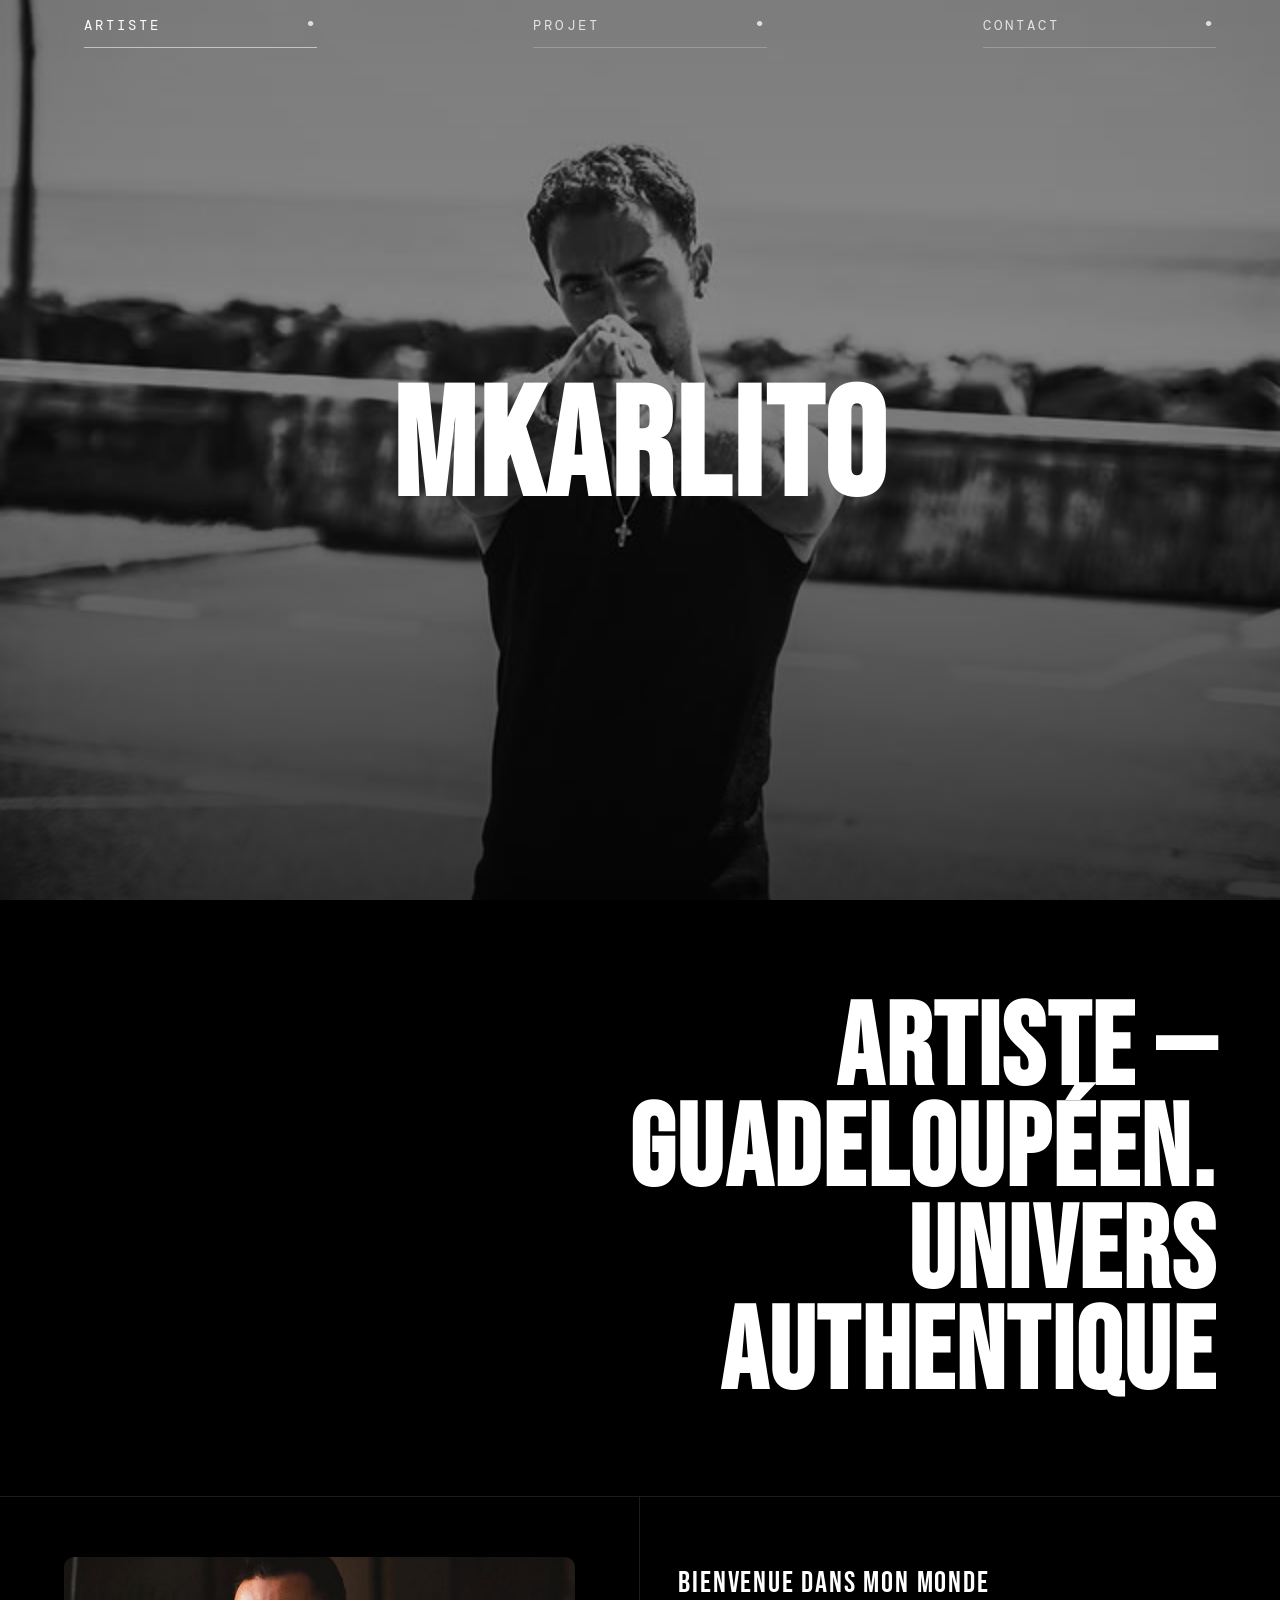
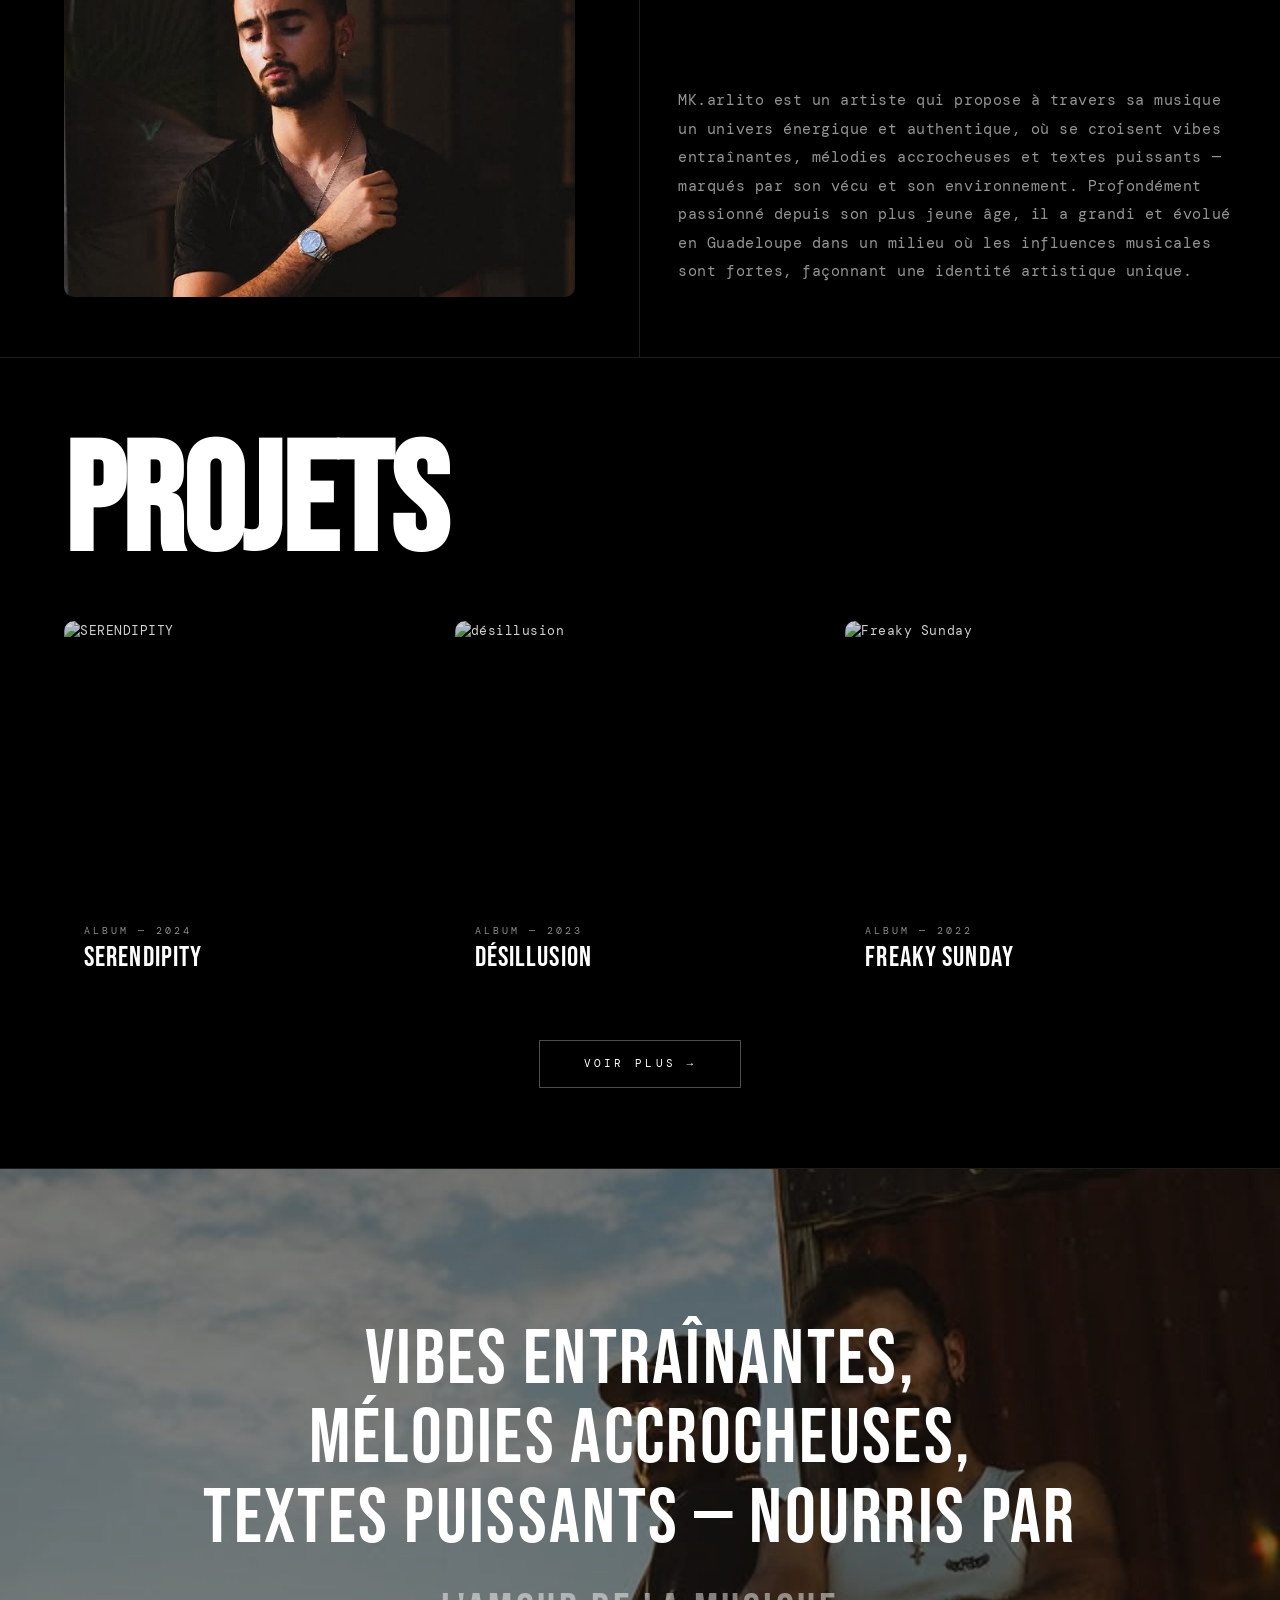
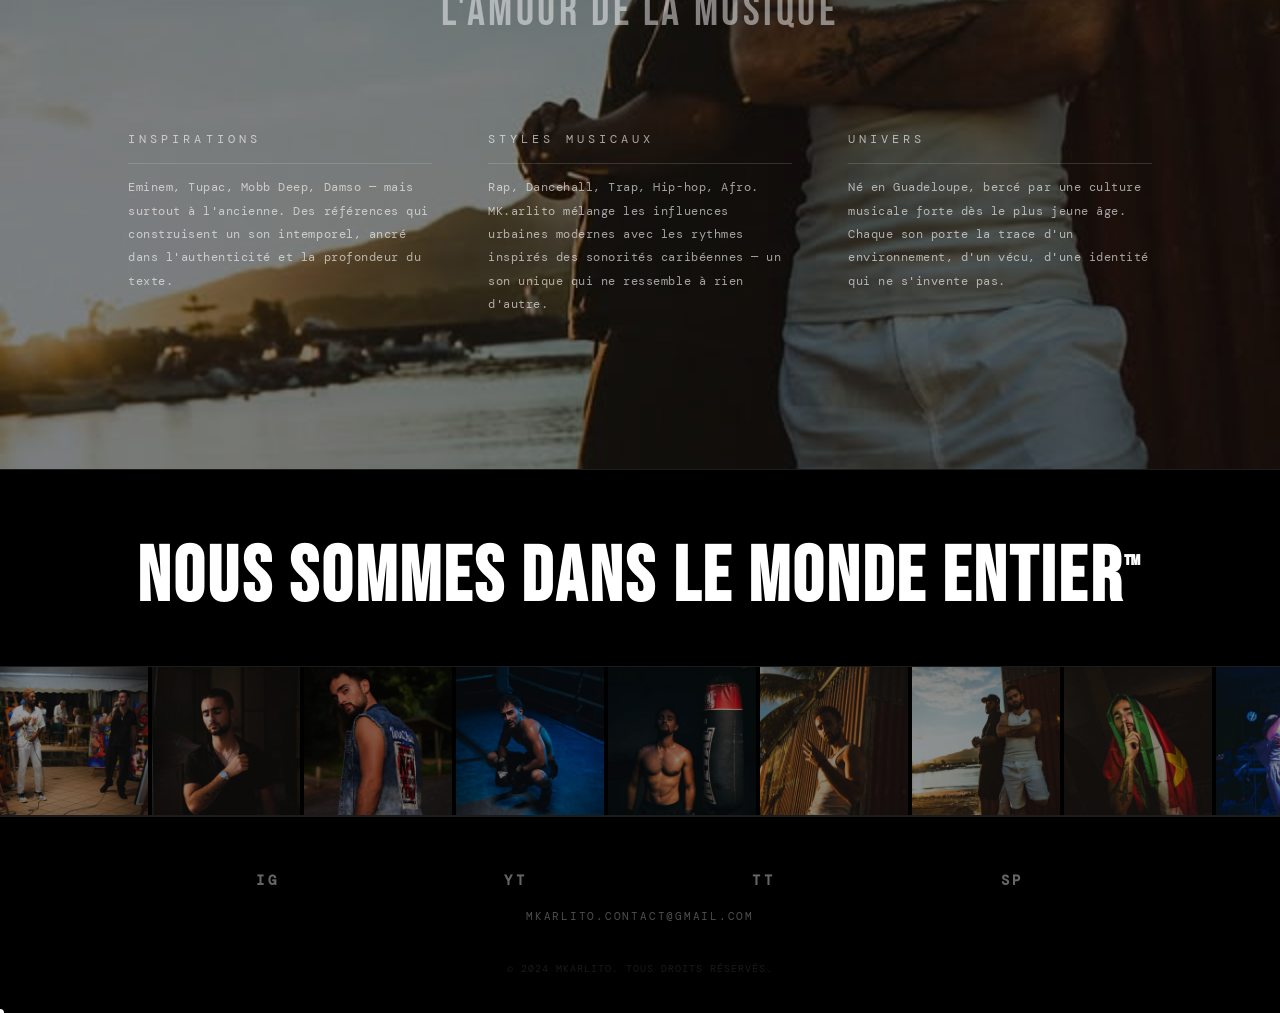
==== index.html @ 5d6f277c "Initial release — MKARLITO artist showcase site 3-page static site (index, sons, contact) with dark " ====
<!DOCTYPE html>
<html lang="fr">
<head>
  <meta charset="UTF-8">
  <meta name="viewport" content="width=device-width, initial-scale=1.0">
  <title>MKARLITO©</title>
  <link rel="preconnect" href="https://fonts.googleapis.com">
  <link rel="preconnect" href="https://fonts.gstatic.com" crossorigin>
  <link href="https://fonts.googleapis.com/css2?family=Bebas+Neue&family=DM+Mono:ital,wght@0,300;0,400;0,500;1,300&family=Playfair+Display:ital,wght@0,400;1,400;1,700&display=swap" rel="stylesheet">
  <link rel="stylesheet" href="style.css">
</head>
<body>
  <!-- ===== PRÉLOADER ===== -->
  <div id="preloader">
    <span class="preloader-word">MKARLITO</span>
  </div>

  <!-- ===== NAV ===== -->
  <nav id="main-nav">
    <div class="nav-item active">
      <div class="nav-item-top">
        <a href="index.html" class="nav-label">ARTISTE</a>
        <span class="nav-dot-sep">•</span>
      </div>
      <span class="nav-item-line"></span>
    </div>
    <div class="nav-item">
      <div class="nav-item-top">
        <a href="sons.html" class="nav-label">PROJET</a>
        <span class="nav-dot-sep">•</span>
      </div>
      <span class="nav-item-line"></span>
    </div>
    <div class="nav-item">
      <div class="nav-item-top">
        <a href="contact.html" class="nav-label">CONTACT</a>
        <span class="nav-dot-sep">•</span>
      </div>
      <span class="nav-item-line"></span>
    </div>
  </nav>

  <!-- ===== HERO — MKARLITO© sur une ligne, centré ===== -->
  <section class="hero">
    <img
      src="657724996_18397859917197456_7118867860587893295_n..jpg"
      alt="MK Karlito"
      class="hero-bg"
    >
    <div class="hero-gradient"></div>
    <h1 class="hero-title">MKARLITO</h1>
  </section>

  <!-- ===== TAGLINE ===== -->
  <section class="section-tagline">
    <h2 class="fade-in">
      ARTISTE —<br>
      GUADELOUPÉEN.<br>
      UNIVERS<br>
      AUTHENTIQUE
    </h2>
  </section>

  <!-- ===== ABOUT — image 3:2, titre en Playfair italic ===== -->
  <section class="section-about">
    <div class="about-img-col">
      <img
        src="466988427_18332616547197456_5755348603944333745_n..jpg"
        alt="MK Karlito"
        class="about-img fade-in"
      >
    </div>
    <div class="about-copy-col">
      <p class="about-eyebrow fade-in">Bienvenue dans mon monde</p>
      <p class="about-body fade-in d1">
        MK.arlito est un artiste qui propose à travers sa musique un univers énergique et authentique, où se croisent vibes entraînantes, mélodies accrocheuses et textes puissants — marqués par son vécu et son environnement. Profondément passionné depuis son plus jeune âge, il a grandi et évolué en Guadeloupe dans un milieu où les influences musicales sont fortes, façonnant une identité artistique unique.
      </p>
    </div>
  </section>

  <!-- ===== PROJETS — 3 carrés, pas de 3D ici ===== -->
  <section class="hp-projects">
    <h2 class="hp-projects-title fade-in">PROJETS</h2>
    <div class="hp-projects-grid">

      <a href="#"
        class="hp-project-card fade-in platform-link"
        data-title="SERENDIPITY"
        data-spotify="https://open.spotify.com/album/0H6bCmNi6GOo6dw3QRS605"
        data-deezer="https://www.deezer.com/us/album/633049511"
        style="text-decoration:none;">
        <div class="hp-project-img-wrap">
          <img src="https://i.scdn.co/image/ab67616d00001e02d4743e77c4b655bf5c25aac1" alt="SERENDIPITY" class="hp-project-img">
          <div class="hp-project-info">
            <p class="hp-project-tag">ALBUM — 2024</p>
            <p class="hp-project-name">SERENDIPITY</p>
          </div>
        </div>
      </a>

      <a href="#"
        class="hp-project-card fade-in d1 platform-link"
        data-title="DÉSILLUSION"
        data-spotify="https://open.spotify.com/album/2lIeDS1pnBG0XNF96Ue6GI"
        data-deezer="https://www.deezer.com/us/album/471223725"
        style="text-decoration:none;">
        <div class="hp-project-img-wrap">
          <img src="https://i.scdn.co/image/ab67616d00001e02c30de5e22bf0335609798135" alt="désillusion" class="hp-project-img">
          <div class="hp-project-info">
            <p class="hp-project-tag">ALBUM — 2023</p>
            <p class="hp-project-name">DÉSILLUSION</p>
          </div>
        </div>
      </a>

      <a href="#"
        class="hp-project-card fade-in d2 platform-link"
        data-title="FREAKY SUNDAY"
        data-spotify="https://open.spotify.com/album/23sqJqTfBTGznqmYCASBvU"
        data-deezer="https://www.deezer.com/us/album/363205117"
        style="text-decoration:none;">
        <div class="hp-project-img-wrap">
          <img src="https://i.scdn.co/image/ab67616d00001e025339116a42e24ba7a7cdb775" alt="Freaky Sunday" class="hp-project-img">
          <div class="hp-project-info">
            <p class="hp-project-tag">ALBUM — 2022</p>
            <p class="hp-project-name">FREAKY SUNDAY</p>
          </div>
        </div>
      </a>

    </div>
    <div class="hp-projects-cta">
      <a href="sons.html" class="hp-projects-btn">VOIR PLUS →</a>
    </div>
  </section>

  <!-- ===== CITATION — image plein fond + texte dessus ===== -->
  <section class="section-quote">
    <img
      src="641150617_18393155419197456_662613652540552938_n..jpg"
      alt=""
      class="section-quote-bg"
    >
    <p class="quote-main fade-in">
      VIBES ENTRAÎNANTES,<br>
      MÉLODIES ACCROCHEUSES,<br>
      TEXTES PUISSANTS — NOURRIS PAR
    </p>
    <p class="quote-sub fade-in d1">L'AMOUR DE LA MUSIQUE</p>
    <div class="quote-cols">
      <div class="quote-col fade-in">
        <p class="quote-col-label">INSPIRATIONS</p>
        <p>Eminem, Tupac, Mobb Deep, Damso — mais surtout à l'ancienne. Des références qui construisent un son intemporel, ancré dans l'authenticité et la profondeur du texte.</p>
      </div>
      <div class="quote-col fade-in d1">
        <p class="quote-col-label">STYLES MUSICAUX</p>
        <p>Rap, Dancehall, Trap, Hip-hop, Afro. MK.arlito mélange les influences urbaines modernes avec les rythmes inspirés des sonorités caribéennes — un son unique qui ne ressemble à rien d'autre.</p>
      </div>
      <div class="quote-col fade-in d2">
        <p class="quote-col-label">UNIVERS</p>
        <p>Né en Guadeloupe, bercé par une culture musicale forte dès le plus jeune âge. Chaque son porte la trace d'un environnement, d'un vécu, d'une identité qui ne s'invente pas.</p>
      </div>
    </div>
  </section>

  <!-- ===== "NOUS SOMMES…" — au-dessus du carrousel ===== -->
  <div class="world-headline">
    <h2>NOUS SOMMES DANS LE MONDE ENTIER<sup>™</sup></h2>
  </div>

  <!-- ===== MARQUEE — format Instagram ===== -->
  <div class="marquee-wrap">
    <div class="marquee-track">
      <!-- Set 1 — 15 photos × 152px = 2280px > tout viewport, plus de bande noire -->
      <div class="marquee-set">
        <img src="464515124_18332616529197456_7173063318289425509_n..jpg" class="marquee-img" alt="">
        <img src="466988427_18332616547197456_5755348603944333745_n..jpg" class="marquee-img" alt="">
        <img src="589077693_18380993854197456_616249655505720422_n..jpg" class="marquee-img" alt="">
        <img src="611196814_18385750231197456_5997150893591257107_n..jpg" class="marquee-img" alt="">
        <img src="611233206_18385750147197456_2138706999050791748_n..jpg" class="marquee-img" alt="">
        <img src="639807124_18393155428197456_7924155323877490627_n..jpg" class="marquee-img" alt="">
        <img src="641150617_18393155419197456_662613652540552938_n..jpg" class="marquee-img" alt="">
        <img src="645925991_18393902248197456_6697577910124885144_n..jpg" class="marquee-img" alt="">
        <img src="650445062_17980883555978433_1025309736950749985_n..jpg" class="marquee-img" alt="">
        <img src="655360213_18119825782545887_3974792009752322720_n..jpg" class="marquee-img" alt="">
        <img src="656284838_18096862166060008_349778578802403459_n..jpg" class="marquee-img" alt="">
        <img src="656859805_18397860082197456_3733025722286972626_n..jpg" class="marquee-img" alt="">
        <img src="657724996_18397859917197456_7118867860587893295_n..jpg" class="marquee-img" alt="">
        <img src="658903037_18397859938197456_8776763586984808313_n..jpg" class="marquee-img" alt="">
        <img src="670980102_18089332754595703_5676880471490335357_n..jpg" class="marquee-img" alt="">
      </div>
      <!-- Set 2 — copie identique exacte -->
      <div class="marquee-set" aria-hidden="true">
        <img src="464515124_18332616529197456_7173063318289425509_n..jpg" class="marquee-img" alt="">
        <img src="466988427_18332616547197456_5755348603944333745_n..jpg" class="marquee-img" alt="">
        <img src="589077693_18380993854197456_616249655505720422_n..jpg" class="marquee-img" alt="">
        <img src="611196814_18385750231197456_5997150893591257107_n..jpg" class="marquee-img" alt="">
        <img src="611233206_18385750147197456_2138706999050791748_n..jpg" class="marquee-img" alt="">
        <img src="639807124_18393155428197456_7924155323877490627_n..jpg" class="marquee-img" alt="">
        <img src="641150617_18393155419197456_662613652540552938_n..jpg" class="marquee-img" alt="">
        <img src="645925991_18393902248197456_6697577910124885144_n..jpg" class="marquee-img" alt="">
        <img src="650445062_17980883555978433_1025309736950749985_n..jpg" class="marquee-img" alt="">
        <img src="655360213_18119825782545887_3974792009752322720_n..jpg" class="marquee-img" alt="">
        <img src="656284838_18096862166060008_349778578802403459_n..jpg" class="marquee-img" alt="">
        <img src="656859805_18397860082197456_3733025722286972626_n..jpg" class="marquee-img" alt="">
        <img src="657724996_18397859917197456_7118867860587893295_n..jpg" class="marquee-img" alt="">
        <img src="658903037_18397859938197456_8776763586984808313_n..jpg" class="marquee-img" alt="">
        <img src="670980102_18089332754595703_5676880471490335357_n..jpg" class="marquee-img" alt="">
      </div>
    </div>
  </div>

  <!-- ===== FOOTER ===== -->
  <footer>
    <div class="footer-center">
      <div class="footer-socials">
        <a href="https://www.instagram.com/mk.arlito" target="_blank" rel="noopener" class="footer-social-link">IG</a>
        <a href="https://youtu.be/8qDD4QzoXho" target="_blank" rel="noopener" class="footer-social-link">YT</a>
        <a href="https://www.tiktok.com/@mk.arlitoo" target="_blank" rel="noopener" class="footer-social-link">TT</a>
        <a href="#" class="footer-social-link">SP</a>
      </div>
      <a href="mailto:mkarlito.contact@gmail.com" class="footer-email-link">MKARLITO.CONTACT@GMAIL.COM</a>
    </div>
    <p class="footer-copy">© 2024 MKARLITO. TOUS DROITS RÉSERVÉS.</p>
  </footer>

  <!-- ===== PLATFORM MODAL ===== -->
  <div class="platform-modal" id="platform-modal" role="dialog" aria-modal="true" aria-labelledby="platform-modal-title">
    <div class="platform-modal-inner">
      <p class="platform-modal-eyebrow">ÉCOUTER SUR</p>
      <p class="platform-modal-release" id="platform-modal-title"></p>
      <div class="platform-modal-links" id="platform-links"></div>
      <button class="platform-modal-close" id="platform-close">FERMER ✕</button>
    </div>
  </div>

  <script src="main.js"></script>
</body>
</html>
---- style.css ----
@import url('https://fonts.googleapis.com/css2?family=Bebas+Neue&family=DM+Mono:ital,wght@0,300;0,400;0,500;1,300&family=Playfair+Display:ital,wght@0,400;1,400;1,700&display=swap');

/* ============================================================
   VARIABLES
   ============================================================ */
:root {
  --black:   #000;
  --white:   #fff;
  --g700:    #1c1c1c;
  --g400:    #555;
  --g300:    #888;
  --display: 'Bebas Neue', sans-serif;
  --mono:    'DM Mono', monospace;
  --serif:   'Playfair Display', serif;
  --nav-h:   64px;
}

/* ============================================================
   RESET
   ============================================================ */
*, *::before, *::after { box-sizing: border-box; margin: 0; padding: 0; }
html { scroll-behavior: smooth; }
body {
  background: var(--black);
  color: var(--white);
  font-family: var(--mono);
  font-size: 13px;
  line-height: 1.6;
  letter-spacing: 0.04em;
  overflow-x: hidden;
  cursor: none;
}
img { display: block; max-width: 100%; }
a { color: inherit; }

/* ============================================================
   PRÉLOADER — page blanche, mot en bas → centre → glisse vers le haut
   ============================================================ */
#preloader {
  position: fixed;
  inset: 0;
  z-index: 9999;
  background: #fff;
  display: flex;
  align-items: center;
  justify-content: center;
  overflow: hidden;
  pointer-events: none;
}
#preloader.slide-up {
  transform: translateY(-100%);
  transition: transform .9s cubic-bezier(.77,0,.175,1);
}
.preloader-word {
  font-family: var(--display);
  font-size: clamp(48px, 10vw, 120px);
  color: #000;
  letter-spacing: .04em;
  line-height: 1;
  transform: translateY(60px);
  opacity: 0;
  transition: transform .7s cubic-bezier(.25,.46,.45,.94),
              opacity   .7s cubic-bezier(.25,.46,.45,.94);
}
.preloader-word.visible {
  transform: translateY(0);
  opacity: 1;
}

/* ============================================================
   CUSTOM CURSOR
   ============================================================ */
.cursor {
  position: fixed;
  width: 8px; height: 8px;
  background: var(--white);
  border-radius: 50%;
  pointer-events: none;
  z-index: 99999;
  transform: translate(-50%, -50%);
  mix-blend-mode: difference;
  transition: width .18s, height .18s;
  will-change: transform;
}
.cursor.expand { width: 44px; height: 44px; }

/* ============================================================
   NAVBAR — 2 niveaux
   Niveau 1 : LABEL [espace] •
   Niveau 2 : ligne sous le label → sous le point
   gap: 17% ≈ longueur de la ligne → espacement entre sections ≈ longueur trait
   padding: 5% sur les côtés
   ============================================================ */
#main-nav {
  position: fixed;
  top: 0; left: 0; right: 0;
  z-index: 1000;
  display: flex;
  align-items: flex-start;
  height: var(--nav-h);
  padding: 14px 5% 0;
  gap: 17%;
  overflow: hidden;
  background: transparent;
}

/* Chaque item occupe sa part équitable de la largeur disponible */
.nav-item {
  flex: 1;
  min-width: 0;
  display: flex;
  flex-direction: column;
  gap: 11px;
  padding-left: 20px;
}

/* Niveau 1 : label à gauche, point au bord droit
   min-height = taille du point → aligne label CONTACT au même niveau que les autres */
.nav-item-top {
  display: flex;
  align-items: center;
  justify-content: space-between;
  min-height: 22px;
}

.nav-label {
  font-family: var(--mono);
  font-size: 14px;
  letter-spacing: .22em;
  text-transform: uppercase;
  line-height: 1;
  white-space: nowrap;
  text-decoration: none;
  color: rgba(255,255,255,.78);
  transition: color .2s;
}
.nav-item:hover .nav-label,
.nav-item.active .nav-label { color: var(--white); }

.nav-dot-sep {
  font-size: 22px;
  color: rgba(255,255,255,.75);
  line-height: 1;
  user-select: none;
}

/* Niveau 2 : ligne — même largeur content-box = même départ que label, même fin que point */
.nav-item-line {
  width: 100%;
  height: 1px;
  background: rgba(255,255,255,.22);
}
.nav-item.active .nav-item-line { background: rgba(255,255,255,.55); }

/* Mobile hamburger */
.nav-burger {
  display: none;
  flex-direction: column;
  gap: 5px;
  cursor: pointer;
  padding: 6px;
  margin-right: 16px;
}
.nav-burger span {
  display: block;
  width: 22px; height: 1px;
  background: var(--white);
  transition: transform .35s, opacity .35s;
}
.nav-burger.open span:nth-child(1) { transform: translateY(6px) rotate(45deg); }
.nav-burger.open span:nth-child(2) { opacity: 0; }
.nav-burger.open span:nth-child(3) { transform: translateY(-6px) rotate(-45deg); }

.mobile-menu {
  position: fixed;
  inset: 0;
  background: var(--black);
  z-index: 999;
  display: flex;
  flex-direction: column;
  align-items: center;
  justify-content: center;
  gap: 32px;
  transform: translateX(100%);
  transition: transform .5s cubic-bezier(.77,0,.175,1);
}
.mobile-menu.open { transform: translateX(0); }
.mobile-menu a {
  font-family: var(--display);
  font-size: clamp(52px, 12vw, 88px);
  text-decoration: none;
  color: var(--white);
  letter-spacing: .06em;
}
.mobile-menu a.active { color: var(--g400); }

/* ============================================================
   HERO — titre centré, sur une ligne, pas d'animation parasite
   ============================================================ */
.hero {
  position: relative;
  width: 100%;
  height: 100vh;
  overflow: hidden;
  display: flex;
  align-items: center;
  justify-content: center;
}
.hero-bg {
  position: absolute;
  inset: 0;
  width: 100%; height: 100%;
  object-fit: cover;
  filter: brightness(.58);
}
.hero-gradient {
  position: absolute;
  inset: 0;
  background: linear-gradient(
    to bottom,
    rgba(0,0,0,.08) 0%,
    rgba(0,0,0,0)   38%,
    rgba(0,0,0,.6)  100%
  );
}
.hero-title {
  position: relative;
  z-index: 1;
  text-align: center;
  font-family: var(--display);
  font-size: clamp(60px, 12vw, 170px);
  line-height: .9;
  letter-spacing: .02em;
  white-space: nowrap;   /* tout sur une ligne */
  pointer-events: none;
  user-select: none;
}
.hero-title sup {
  font-size: .32em;
  vertical-align: super;
  letter-spacing: 0;
}

/* ============================================================
   PAGE HERO — pages intérieures
   ============================================================ */
.page-hero {
  padding: calc(var(--nav-h) + 80px) 5% 72px;
  border-bottom: 1px solid var(--g700);
}
.page-hero-eyebrow {
  font-size: 11px;
  letter-spacing: .34em;
  text-transform: uppercase;
  color: var(--g300);
  margin-bottom: 24px;
}
.page-hero-title {
  font-family: var(--display);
  font-size: clamp(80px, 15vw, 200px);
  line-height: .84;
  letter-spacing: -.01em;
}

/* ============================================================
   TAGLINE
   ============================================================ */
.section-tagline {
  padding: 100px 5% 90px;
  text-align: right;
  border-bottom: 1px solid var(--g700);
}
.section-tagline h2 {
  font-family: var(--display);
  font-size: clamp(52px, 9vw, 120px);
  line-height: .88;
  letter-spacing: .02em;
}

/* ============================================================
   ABOUT — image 3:2, titre en Playfair Display
   ============================================================ */
.section-about {
  display: grid;
  grid-template-columns: 1fr 1fr;
  align-items: center;
  border-bottom: 1px solid var(--g700);
}
.about-img-col {
  padding: 60px 5vw;
  border-right: 1px solid var(--g700);
}
.about-img {
  width: 100%;
  aspect-ratio: 3/2;
  object-fit: cover;
  display: block;
  border-radius: 10px;
}
.about-copy-col {
  padding: 60px 6%;
}
/* titre en Bebas Neue — bold/display, même style que les titres de page */
.about-eyebrow {
  font-family: var(--display);
  font-size: 30px;
  letter-spacing: .06em;
  text-transform: uppercase;
  color: var(--white);
  margin-bottom: 88px;
  line-height: 1;
}
.about-body {
  font-size: 15px;
  line-height: 1.9;
  color: rgba(255,255,255,.58);
}

/* ============================================================
   PROJETS — section homepage (carrés plus petits + radius + gap)
   ============================================================ */
.hp-projects {
  padding: 80px 5%;
  border-bottom: 1px solid var(--g700);
}
.hp-projects-title {
  font-family: var(--display);
  font-size: clamp(72px, 12vw, 160px);
  line-height: .88;
  letter-spacing: -.01em;
  margin-bottom: 48px;
}
.hp-projects-grid {
  display: grid;
  grid-template-columns: repeat(3, 1fr);
  gap: 20px;
}
/* pas de 3D sur la homepage — juste zoom */
.hp-project-card { overflow: hidden; }
.hp-project-img-wrap {
  position: relative;
  aspect-ratio: 1;
  overflow: hidden;
  border-radius: 10px;  /* radius */
}
.hp-project-img {
  width: 100%; height: 100%;
  object-fit: cover;
  filter: brightness(.82);
  transition: transform .7s cubic-bezier(.25,.46,.45,.94), filter .6s;
}
.hp-project-card:hover .hp-project-img {
  transform: scale(1.09);
  filter: brightness(.55);
}
.hp-project-info {
  position: absolute;
  inset: 0;
  display: flex;
  flex-direction: column;
  justify-content: flex-end;
  padding: 20px;
  border-radius: 10px;
  background: linear-gradient(to top, rgba(0,0,0,.82) 0%, rgba(0,0,0,0) 55%);
  transition: background .4s;
}
.hp-project-card:hover .hp-project-info {
  background: linear-gradient(to top, rgba(0,0,0,.92) 0%, rgba(0,0,0,.2) 100%);
}
.hp-project-tag {
  font-size: 10px;
  letter-spacing: .3em;
  text-transform: uppercase;
  color: rgba(255,255,255,.55);
  margin-bottom: 5px;
}
.hp-project-name {
  font-family: var(--display);
  font-size: 28px;
  letter-spacing: .04em;
  line-height: 1;
}
.hp-projects-cta {
  display: flex;
  justify-content: center;
  padding-top: 48px;
}
.hp-projects-btn {
  display: inline-block;
  padding: 14px 44px;
  border: 1px solid rgba(255,255,255,.3);
  font-family: var(--mono);
  font-size: 11px;
  letter-spacing: .3em;
  text-transform: uppercase;
  text-decoration: none;
  color: var(--white);
  transition: background .22s, border-color .22s, color .22s;
}
.hp-projects-btn:hover {
  background: var(--white);
  border-color: var(--white);
  color: var(--black);
}

/* ============================================================
   QUOTE / MANIFESTE — image fond plein écran + texte par-dessus
   ============================================================ */
.section-quote {
  position: relative;
  min-height: 100vh;
  display: flex;
  flex-direction: column;
  align-items: center;
  justify-content: center;
  padding: 120px 10%;
  overflow: hidden;
  text-align: center;
}
/* Image en fond absolu — couvre toute la section */
.section-quote-bg {
  position: absolute;
  inset: 0;
  width: 100%; height: 100%;
  object-fit: cover;
  object-position: center 35%;
  filter: brightness(.52);
  z-index: 0;
}
/* Textes par-dessus */
.quote-main,
.quote-sub,
.quote-cols {
  position: relative;
  z-index: 1;
}
.quote-main {
  font-family: var(--display);
  font-size: clamp(40px, 6vw, 82px);
  line-height: 1.04;
  max-width: 960px;
  letter-spacing: .03em;
  margin-bottom: 16px;
}
.quote-sub {
  font-family: var(--display);
  font-size: clamp(22px, 3.5vw, 46px);
  color: rgba(255,255,255,.48);
  letter-spacing: .08em;
  margin-bottom: 80px;
}
.quote-cols {
  display: grid;
  grid-template-columns: repeat(3,1fr);
  gap: 56px;
  width: 100%;
  max-width: 1100px;
  text-align: left;
}
.quote-col-label {
  font-size: 10px;
  letter-spacing: .34em;
  text-transform: uppercase;
  color: rgba(255,255,255,.58);
  margin-bottom: 12px;
  padding-bottom: 12px;
  border-bottom: 1px solid rgba(255,255,255,.15);
}
.quote-col p {
  font-size: 12px;
  line-height: 1.95;
  color: rgba(255,255,255,.62);
}

/* ============================================================
   "NOUS SOMMES…" — au-dessus du carrousel
   ============================================================ */
.world-headline {
  padding: 70px 5% 50px;
  text-align: center;
  border-top: 1px solid var(--g700);
}
.world-headline h2 {
  font-family: var(--display);
  font-size: clamp(34px, 6vw, 84px);
  letter-spacing: .04em;
  line-height: 1;
}
.world-headline h2 sup { font-size: .35em; vertical-align: super; }

/* ============================================================
   MARQUEE — carrés format Instagram, boucle parfaite
   ============================================================ */
.marquee-wrap {
  overflow: hidden;
  border-top: 1px solid var(--g700);
  border-bottom: 1px solid var(--g700);
}
.marquee-track {
  display: flex;
  animation: marquee 42s linear infinite;
  will-change: transform;
}
.marquee-track:hover { animation-play-state: paused; }
/* Deux sets identiques — le track fait exactement 2× la largeur d'un set.
   translateX(-50%) tombe pile au début du set 2 = identique au set 1 → boucle invisible */
.marquee-set {
  display: flex;
  flex-shrink: 0;
}
@keyframes marquee {
  from { transform: translateX(0); }
  to   { transform: translateX(-50%); }
}
.marquee-img {
  width: 148px; height: 148px;
  object-fit: cover;
  flex-shrink: 0;
  filter: brightness(.6);
  transition: filter .3s;
  margin-right: 4px;
}
.marquee-img:hover { filter: brightness(1); }

/* Spacer pour remplacer le marquee sur les pages où il est supprimé */
.marquee-spacer {
  height: 156px;  /* 148px image + 4px margin + 4px border */
  border-top: 1px solid var(--g700);
  border-bottom: 1px solid var(--g700);
}

/* ============================================================
   FOOTER — réseaux sur toute la largeur, plus grands
   ============================================================ */
footer {
  padding: 52px 0 36px;
  display: flex;
  flex-direction: column;
  align-items: center;
  gap: 0;
  border-top: 1px solid var(--g700);
}
.footer-center {
  display: flex;
  flex-direction: column;
  align-items: center;
  gap: 16px;
  width: 100%;
  margin-bottom: 36px;
}
.footer-socials {
  display: flex;
  justify-content: space-between;
  width: 100%;
  padding: 0 20%;
}
.footer-social-link {
  font-size: 14px;
  font-weight: 600;
  letter-spacing: .26em;
  text-transform: uppercase;
  text-decoration: none;
  color: rgba(255,255,255,.4);
  transition: color .2s;
}
.footer-social-link:hover { color: var(--white); }
.footer-email-link {
  font-size: 11px;
  letter-spacing: .16em;
  text-transform: uppercase;
  text-decoration: none;
  color: rgba(255,255,255,.3);
  transition: color .2s;
}
.footer-email-link:hover { color: var(--white); }
.footer-copy {
  font-size: 10px;
  color: rgba(255,255,255,.1);
  letter-spacing: .1em;
  text-transform: uppercase;
}

/* ============================================================
   3D CARD TILT
   ============================================================ */
.card-3d {
  transform-style: preserve-3d;
  transform: perspective(800px) rotateX(0) rotateY(0) scale3d(1,1,1);
  transition: transform .55s cubic-bezier(.23,1,.32,1);
  will-change: transform;
}
.card-shine {
  position: absolute;
  inset: 0;
  z-index: 10;
  pointer-events: none;
  opacity: 0;
  transition: opacity .3s;
  border-radius: inherit;
}

/* ============================================================
   FADE-IN
   ============================================================ */
.fade-in {
  opacity: 0;
  transform: translateY(28px);
  transition: opacity .9s cubic-bezier(.25,.46,.45,.94),
              transform .9s cubic-bezier(.25,.46,.45,.94);
}
.fade-in.visible { opacity: 1; transform: translateY(0); }
.fade-in.d1 { transition-delay: .12s; }
.fade-in.d2 { transition-delay: .24s; }
.fade-in.d3 { transition-delay: .36s; }

/* ============================================================
   SONS / PROJETS PAGE
   ============================================================ */
.projects-section {
  padding: 80px 5%;
  border-bottom: 1px solid var(--g700);
}
.projects-grid {
  display: grid;
  grid-template-columns: repeat(4,1fr);
  gap: 16px;
}
.projects-category-label {
  grid-column: 1 / -1;
  font-family: var(--mono);
  font-size: 10px;
  letter-spacing: .34em;
  text-transform: uppercase;
  color: rgba(255,255,255,.32);
  padding: 32px 0 14px;
  border-top: 1px solid var(--g700);
}
.projects-category-label:first-child {
  padding-top: 0;
  border-top: none;
}
.project-card {
  position: relative;
  overflow: hidden;
  aspect-ratio: 1;
  border-radius: 10px; /* radius */
}
.project-card-img {
  width: 100%; height: 100%;
  object-fit: cover;
  filter: brightness(.78);
  transition: transform .7s cubic-bezier(.25,.46,.45,.94), filter .6s;
  border-radius: 10px;
}
.project-card-info {
  position: absolute;
  inset: 0;
  display: flex;
  flex-direction: column;
  justify-content: flex-end;
  padding: 24px;
  background: linear-gradient(to top, rgba(0,0,0,.88) 0%, rgba(0,0,0,0) 55%);
  border-radius: 10px;
  transition: background .4s;
}
.project-tag {
  font-size: 10px;
  letter-spacing: .32em;
  text-transform: uppercase;
  color: var(--g300);
  margin-bottom: 6px;
}
.project-title {
  font-family: var(--display);
  font-size: 22px;
  letter-spacing: .04em;
  line-height: 1;
}
.project-year {
  font-size: 10px;
  letter-spacing: .2em;
  color: var(--g300);
  margin-top: 6px;
}
.section-eyebrow {
  font-size: 11px;
  letter-spacing: .34em;
  text-transform: uppercase;
  color: var(--g300);
  margin-bottom: 56px;
}
.featured-section {
  padding: 100px 5%;
  border-bottom: 1px solid var(--g700);
}
.featured-inner {
  display: grid;
  grid-template-columns: 380px 1fr;
  gap: 80px;
  align-items: center;
}
.featured-artwork {
  width: 100%;
  aspect-ratio: 1;
  object-fit: cover;
  border-radius: 10px;
}
.featured-eyebrow {
  font-size: 10px;
  letter-spacing: .34em;
  text-transform: uppercase;
  color: var(--g400);
  margin-bottom: 18px;
}
.featured-title {
  font-family: var(--display);
  font-size: clamp(52px, 7vw, 92px);
  line-height: .88;
  letter-spacing: .02em;
  margin-bottom: 28px;
}
.featured-desc {
  font-size: 12px;
  line-height: 1.95;
  color: rgba(255,255,255,.48);
  max-width: 400px;
  margin-bottom: 44px;
}
.streaming-section {
  padding: 80px 5%;
  border-bottom: 1px solid var(--g700);
}
.streaming-links { display: flex; flex-wrap: wrap; gap: 12px; }
.streaming-link {
  display: inline-flex;
  align-items: center;
  gap: 10px;
  padding: 14px 26px;
  border: 1px solid rgba(255,255,255,.35);
  text-decoration: none;
  color: var(--white);
  background: transparent;
  font-size: 11px;
  letter-spacing: .26em;
  text-transform: uppercase;
  transition: background .22s, border-color .22s;
}
.streaming-link:hover {
  background: var(--brand);
  border-color: var(--brand);
}

/* Couleurs de marque — se révèlent au survol */
.streaming-link.spotify       { --brand: #1DB954; }
.streaming-link.apple         { --brand: #FC3C44; }
.streaming-link.youtube       { --brand: #FF0000; }
.streaming-link.youtube-music { --brand: #FF0000; }
.streaming-link.deezer        { --brand: #A238FF; }
.streaming-link.iheart        { --brand: #C6002B; }

/* ============================================================
   CONTACT PAGE — photo plein côté gauche + liens redessinés
   ============================================================ */
.contact-main {
  display: grid;
  grid-template-columns: 1fr 1fr;
  align-items: start;
  border-bottom: 1px solid var(--g700);
  min-height: calc(100vh - var(--nav-h));
}
.contact-photo-col {
  position: sticky;
  top: var(--nav-h);
  height: calc(100vh - var(--nav-h));
  overflow: hidden;
  border-right: 1px solid var(--g700);
  padding: 40px 5vw;
}
.contact-photo {
  width: 100%;
  height: 100%;
  object-fit: contain;
  object-position: center center;
  display: block;
  border-radius: 10px;
}
.contact-info-col {
  padding: 80px 6%;
}
.contact-eyebrow {
  font-size: 11px;
  letter-spacing: .34em;
  text-transform: uppercase;
  color: var(--g300);
  margin-bottom: 40px;
}
.contact-email-display {
  font-family: var(--display);
  font-size: clamp(20px, 2.8vw, 48px);
  line-height: .9;
  letter-spacing: .01em;
  text-decoration: none;
  color: var(--white);
  display: block;
  white-space: nowrap;
  margin-bottom: 60px;
  transition: opacity .2s;
}
.contact-email-display:hover { opacity: .5; }

/* Liens réseaux — style numéroté */
.contact-links-label {
  font-size: 10px;
  letter-spacing: .34em;
  text-transform: uppercase;
  color: var(--g400);
  margin-bottom: 0;
}
.contact-links { display: flex; flex-direction: column; }
.contact-link {
  display: grid;
  grid-template-columns: 36px 1fr auto 24px;
  align-items: center;
  gap: 14px;
  padding: 14px 0;
  border-bottom: 1px solid rgba(255,255,255,.07);
  text-decoration: none;
  color: var(--white);
  transition: padding-left .25s;
}
.contact-link:first-child { border-top: 1px solid rgba(255,255,255,.07); }
.contact-link:hover { padding-left: 8px; }
.contact-link-num {
  font-size: 10px;
  letter-spacing: .18em;
  color: var(--g400);
  font-family: var(--mono);
}
.contact-link-name {
  font-family: var(--display);
  font-size: 22px;
  letter-spacing: .06em;
  line-height: 1;
}
.contact-link-handle {
  font-size: 10px;
  letter-spacing: .18em;
  color: var(--g300);
  text-transform: uppercase;
}
.contact-link-arrow {
  font-size: 15px;
  color: rgba(255,255,255,.2);
  transition: color .2s, transform .2s;
}
.contact-link:hover .contact-link-arrow {
  color: var(--white);
  transform: translate(3px,-3px);
}

/* ============================================================
   RESPONSIVE
   ============================================================ */
@media (max-width: 1000px) {
  .contact-main { grid-template-columns: 1fr; }
  .contact-photo-col {
    position: relative; top: auto;
    height: 60vw; min-height: 300px;
    border-right: none; border-bottom: 1px solid var(--g700);
  }

  .featured-inner { grid-template-columns: 1fr; gap: 40px; }
  .featured-artwork { max-width: 340px; }
}

@media (max-width: 900px) {
  .section-about { grid-template-columns: 1fr; }
  .about-img-col { border-right: none; border-bottom: 1px solid var(--g700); }
  .projects-grid { grid-template-columns: repeat(3, 1fr); }
  .hp-projects-grid { grid-template-columns: 1fr 1fr; }
}

@media (max-width: 768px) {
  /* Navbar : toujours visible, réduite */
  :root { --nav-h: 54px; }
  #main-nav { padding: 10px 4% 0; gap: 10%; height: 54px; }
  .nav-item { padding-left: 12px; gap: 8px; }
  .nav-label { font-size: 12px; letter-spacing: .15em; }
  .nav-dot-sep { font-size: 18px; }

  .hero-title { font-size: clamp(44px, 10vw, 80px); }
  .section-tagline { padding: 72px 5% 56px; }
  .section-quote { padding: 80px 6%; }
  .quote-cols { grid-template-columns: 1fr; gap: 36px; text-align: left; }
  .world-headline { padding: 50px 5% 32px; }
  footer { padding: 40px 0 28px; }
  .footer-socials { padding: 0 8%; }
  .page-hero { padding: calc(var(--nav-h) + 40px) 5% 56px; }
}

@media (max-width: 600px) {
  .projects-grid { grid-template-columns: repeat(2, 1fr); }
}

@media (max-width: 500px) {
  /* Navbar : encore plus compacte sur petit mobile */
  :root { --nav-h: 48px; }
  #main-nav { padding: 7px 2% 0; gap: 6%; height: 48px; }
  .nav-item { padding-left: 8px; gap: 6px; }
  .nav-label { font-size: 10px; letter-spacing: .10em; }
  .nav-dot-sep { font-size: 14px; }

  .hp-projects-grid { grid-template-columns: 1fr; }
}

/* ============================================================
   PLATFORM MODAL
   ============================================================ */
.platform-modal {
  position: fixed;
  inset: 0;
  z-index: 3000;
  background: rgba(0,0,0,.82);
  backdrop-filter: blur(10px);
  -webkit-backdrop-filter: blur(10px);
  display: flex;
  align-items: center;
  justify-content: center;
  opacity: 0;
  pointer-events: none;
  transition: opacity .3s;
}
.platform-modal.open { opacity: 1; pointer-events: all; }
.platform-modal-inner {
  background: #0d0d0d;
  border: 1px solid var(--g700);
  padding: 44px 48px;
  width: 90%;
  max-width: 420px;
  transform: translateY(18px);
  transition: transform .32s cubic-bezier(.25,.46,.45,.94);
}
.platform-modal.open .platform-modal-inner { transform: translateY(0); }
.platform-modal-eyebrow {
  font-size: 10px;
  letter-spacing: .34em;
  text-transform: uppercase;
  color: var(--g300);
  margin-bottom: 10px;
}
.platform-modal-release {
  font-family: var(--display);
  font-size: 34px;
  letter-spacing: .04em;
  line-height: 1;
  margin-bottom: 36px;
}
.platform-modal-links { display: flex; flex-direction: column; gap: 8px; margin-bottom: 22px; }
.platform-modal-link {
  display: flex;
  align-items: center;
  justify-content: space-between;
  padding: 14px 18px;
  border: 1px solid rgba(255,255,255,.1);
  text-decoration: none;
  color: var(--white);
  font-size: 11px;
  letter-spacing: .24em;
  text-transform: uppercase;
  transition: background .2s, border-color .2s;
}
.platform-modal-link:hover { background: var(--brand); border-color: var(--brand); }
.platform-modal-link.spotify  { --brand: #1DB954; }
.platform-modal-link.apple    { --brand: #FC3C44; }
.platform-modal-link.youtube  { --brand: #FF0000; }
.platform-modal-link.deezer   { --brand: #A238FF; }
.platform-modal-close {
  display: block;
  width: 100%;
  padding: 11px;
  background: transparent;
  border: 1px solid rgba(255,255,255,.08);
  color: rgba(255,255,255,.3);
  font-family: var(--mono);
  font-size: 10px;
  letter-spacing: .26em;
  text-transform: uppercase;
  cursor: pointer;
  transition: color .2s, border-color .2s;
}
.platform-modal-close:hover { color: var(--white); border-color: rgba(255,255,255,.3); }
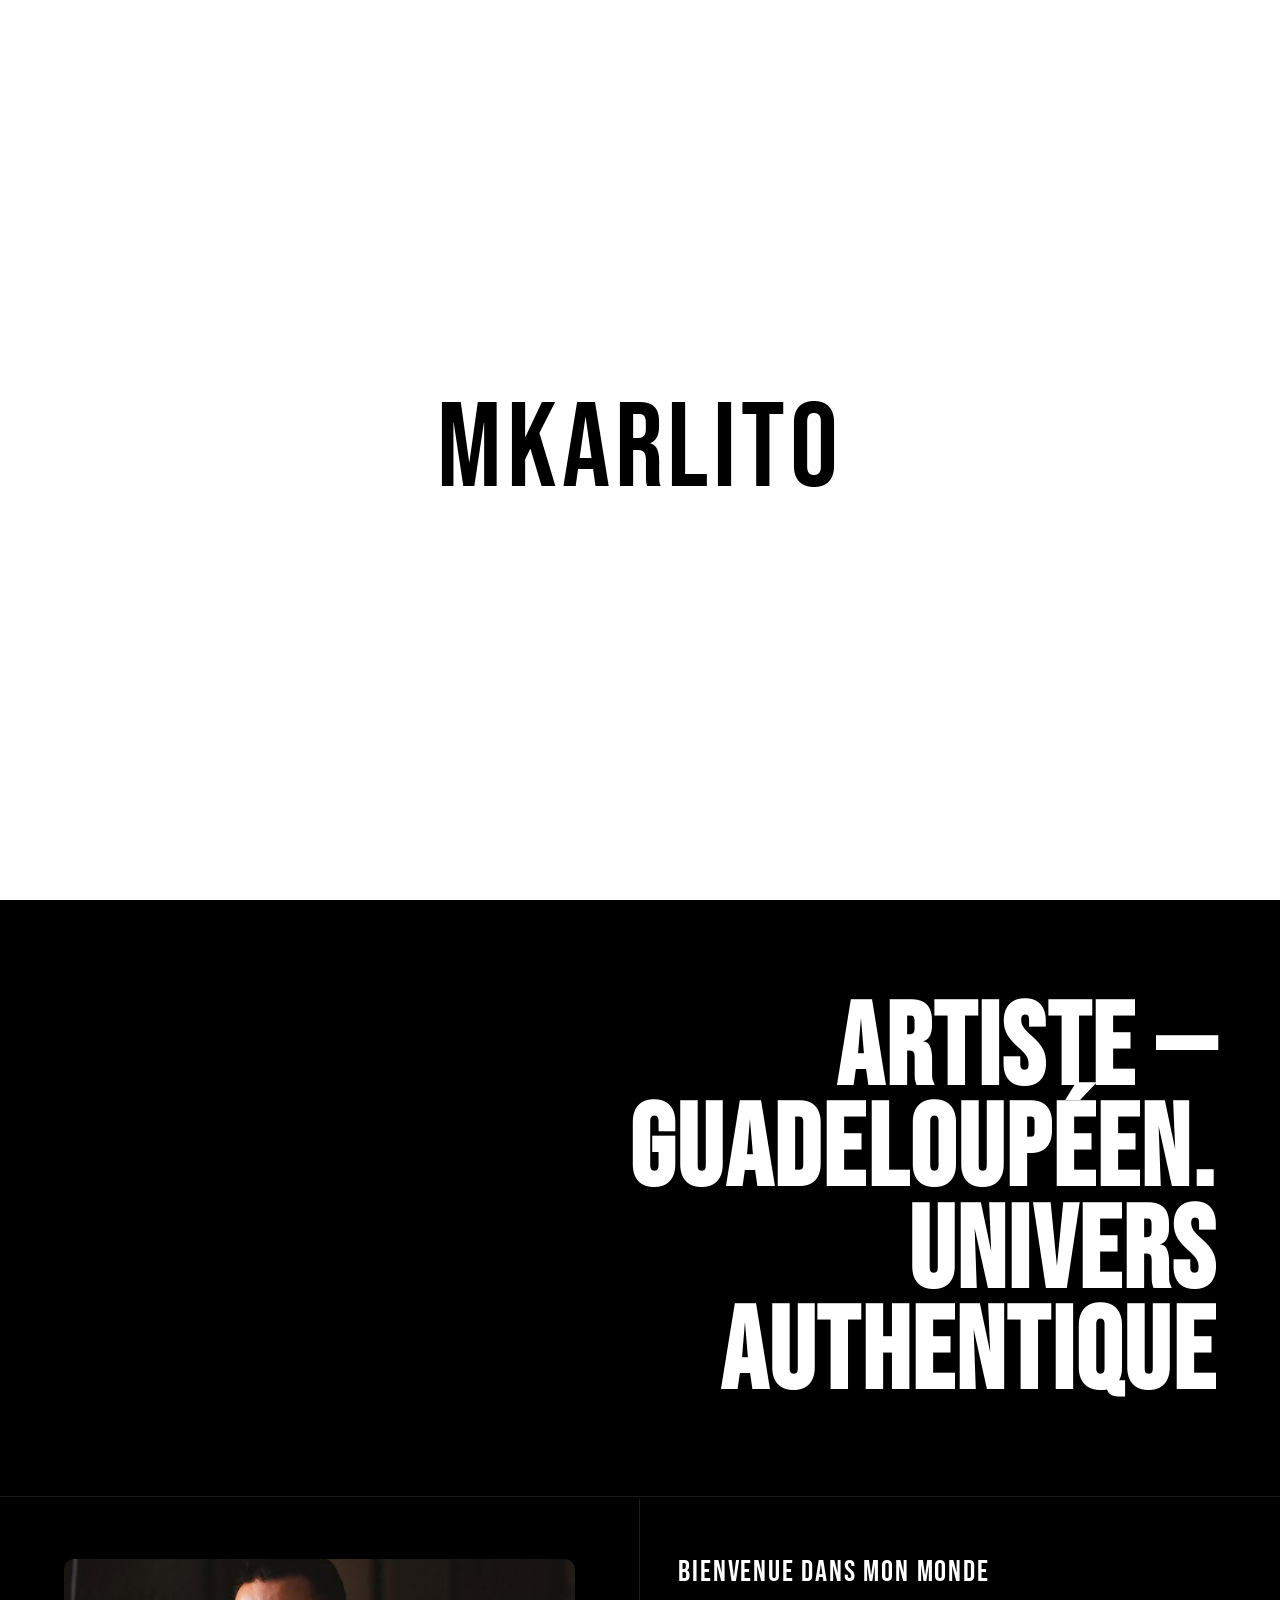
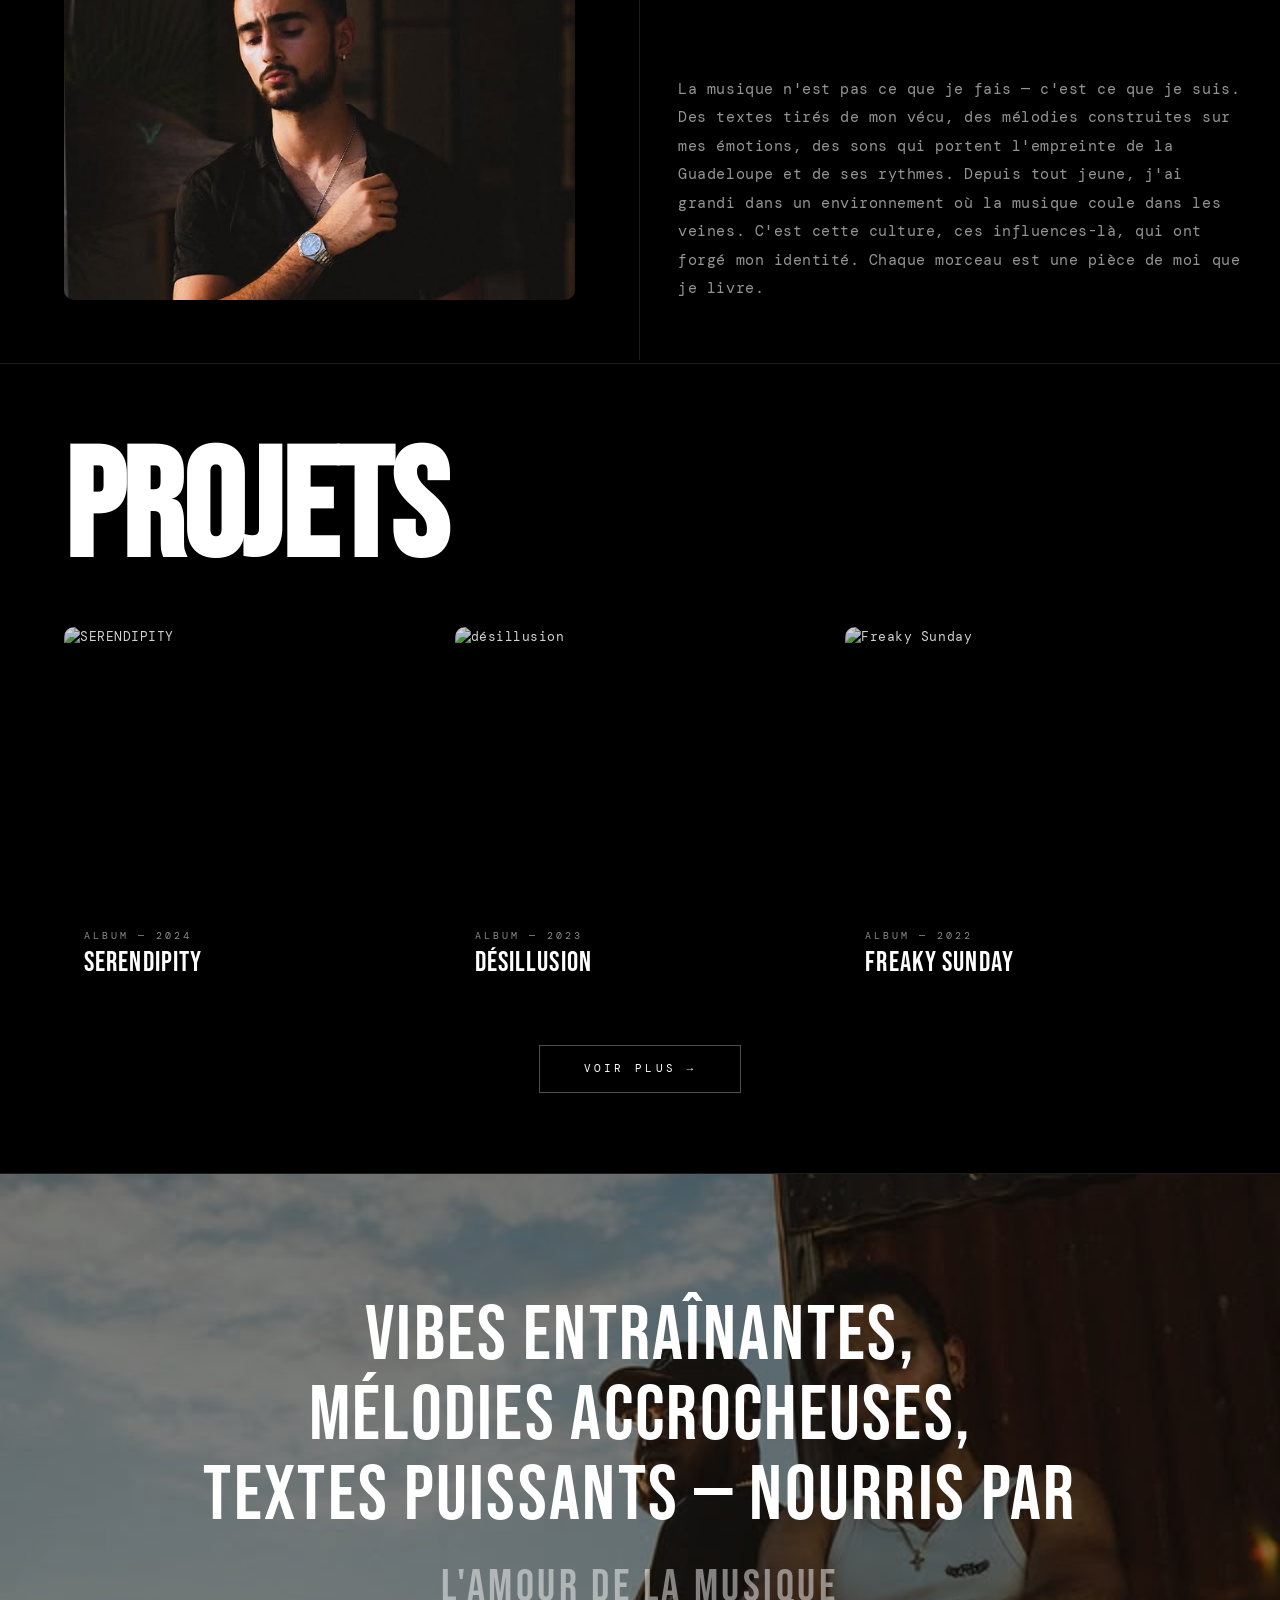
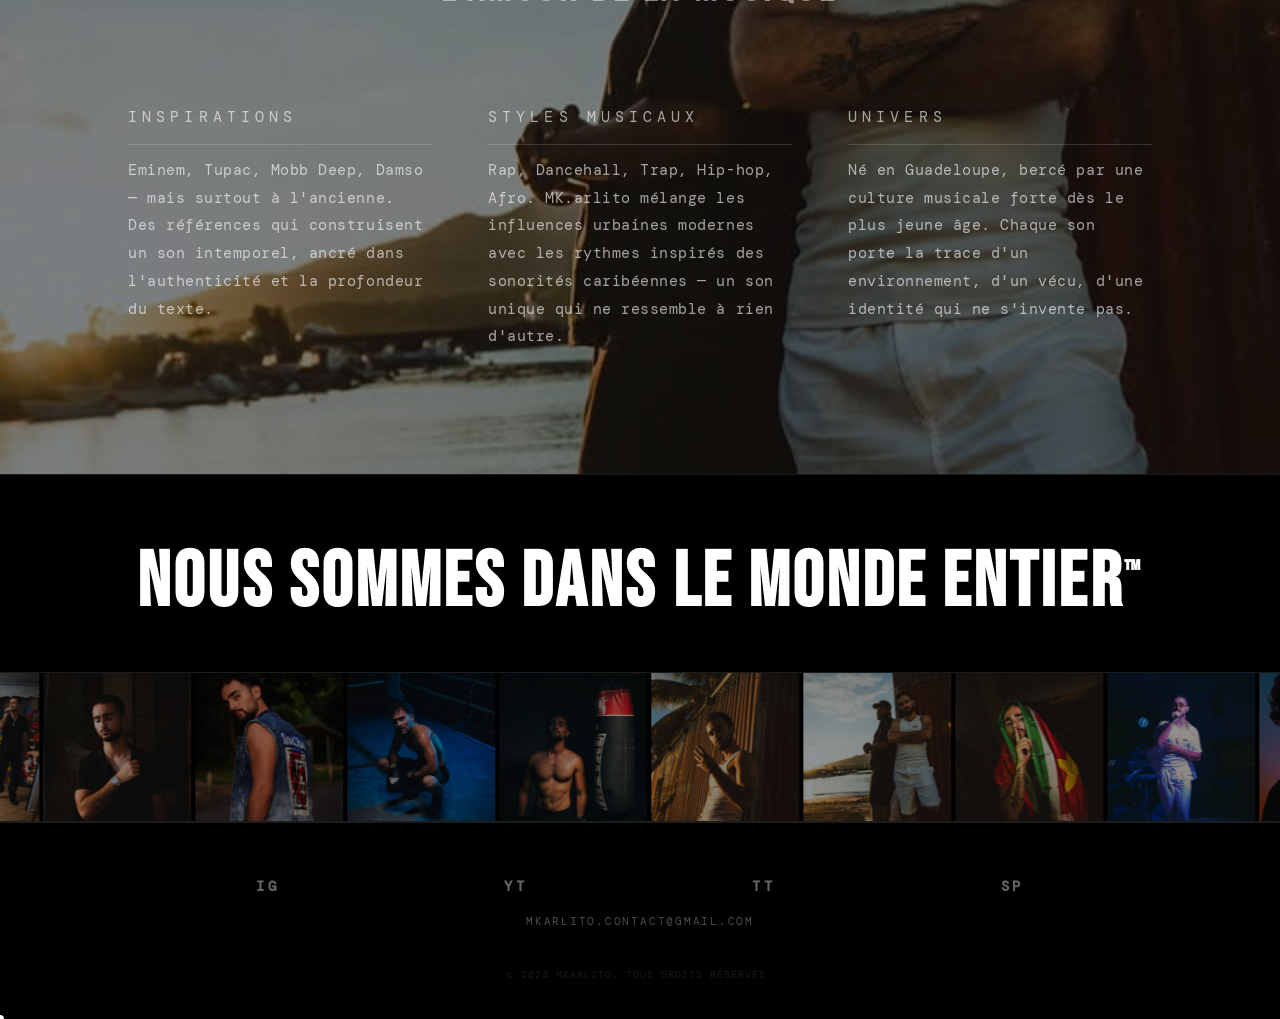
==== commit 2e645550: "Carousel speed, about copywriting, quote columns font size - Marquee: vitesse réduite à 75px/s (plus" ====
--- a/index.html
+++ b/index.html
@@ -73,7 +73,7 @@
     <div class="about-copy-col">
       <p class="about-eyebrow fade-in">Bienvenue dans mon monde</p>
       <p class="about-body fade-in d1">
-        MK.arlito est un artiste qui propose à travers sa musique un univers énergique et authentique, où se croisent vibes entraînantes, mélodies accrocheuses et textes puissants — marqués par son vécu et son environnement. Profondément passionné depuis son plus jeune âge, il a grandi et évolué en Guadeloupe dans un milieu où les influences musicales sont fortes, façonnant une identité artistique unique.
+        La musique n'est pas ce que je fais — c'est ce que je suis. Des textes tirés de mon vécu, des mélodies construites sur mes émotions, des sons qui portent l'empreinte de la Guadeloupe et de ses rythmes. Depuis tout jeune, j'ai grandi dans un environnement où la musique coule dans les veines. C'est cette culture, ces influences-là, qui ont forgé mon identité. Chaque morceau est une pièce de moi que je livre.
       </p>
     </div>
   </section>
--- a/style.css
+++ b/style.css
@@ -131,7 +131,7 @@
   line-height: 1;
   white-space: nowrap;
   text-decoration: none;
-  color: rgba(255,255,255,.78);
+  color: rgba(255,255,255,.80);
   transition: color .2s;
 }
 .nav-item:hover .nav-label,
@@ -139,18 +139,19 @@
 
 .nav-dot-sep {
   font-size: 22px;
-  color: rgba(255,255,255,.75);
+  color: rgba(255,255,255,.80);
   line-height: 1;
   user-select: none;
 }
 
-/* Niveau 2 : ligne — même largeur content-box = même départ que label, même fin que point */
+/* Niveau 2 : ligne — même opacité que label et point */
 .nav-item-line {
   width: 100%;
   height: 1px;
-  background: rgba(255,255,255,.22);
-}
-.nav-item.active .nav-item-line { background: rgba(255,255,255,.55); }
+  background: rgba(255,255,255,.80);
+}
+.nav-item.active .nav-item-line,
+.nav-item:hover  .nav-item-line { background: var(--white); }
 
 /* Mobile hamburger */
 .nav-burger {
@@ -471,6 +472,10 @@
   line-height: 1.95;
   color: rgba(255,255,255,.62);
 }
+@media (min-width: 769px) {
+  .quote-col p { font-size: 15px; line-height: 1.85; }
+  .quote-col-label { font-size: 11px; }
+}
 
 /* ============================================================
    "NOUS SOMMES…" — au-dessus du carrousel
@@ -501,7 +506,7 @@
   animation: marquee 42s linear infinite;
   will-change: transform;
 }
-.marquee-track:hover { animation-play-state: paused; }
+/* pause gérée par JS via isHovered */
 /* Deux sets identiques — le track fait exactement 2× la largeur d'un set.
    translateX(-50%) tombe pile au début du set 2 = identique au set 1 → boucle invisible */
 .marquee-set {
@@ -528,6 +533,29 @@
   border-top: 1px solid var(--g700);
   border-bottom: 1px solid var(--g700);
 }
+
+/* Lightbox carrousel */
+#marquee-lightbox {
+  position: fixed; inset: 0; z-index: 8000;
+  background: rgba(0,0,0,.96);
+  display: flex; align-items: center; justify-content: center;
+  opacity: 0; pointer-events: none;
+  transition: opacity .3s;
+}
+#marquee-lightbox.open { opacity: 1; pointer-events: all; }
+#mlb-img {
+  max-width: 92vw; max-height: 88vh;
+  object-fit: contain;
+  display: block;
+}
+#mlb-close {
+  position: absolute; top: 20px; right: 24px;
+  background: none; border: 1px solid rgba(255,255,255,.3);
+  color: var(--white); font-size: 14px; letter-spacing: .1em;
+  padding: 6px 12px; cursor: pointer;
+  transition: background .2s;
+}
+#mlb-close:hover { background: rgba(255,255,255,.1); }
 
 /* ============================================================
    FOOTER — réseaux sur toute la largeur, plus grands
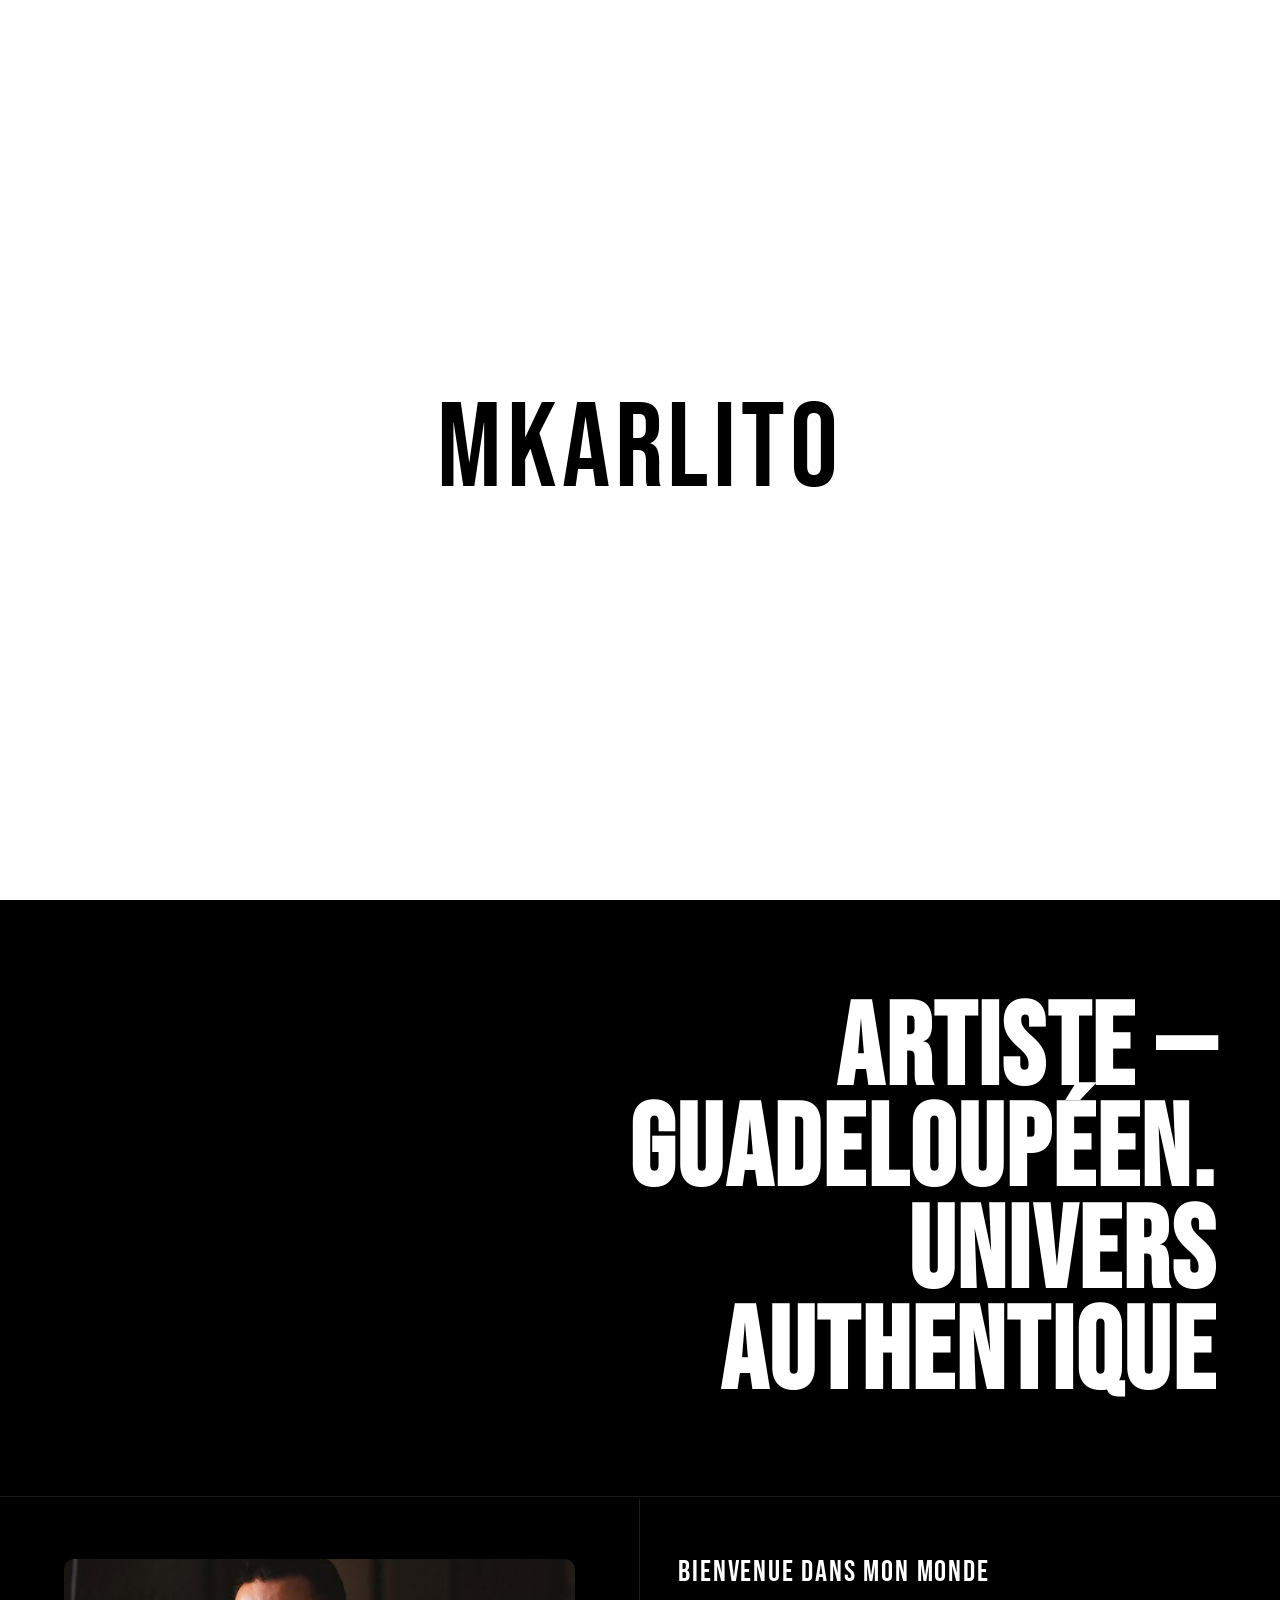
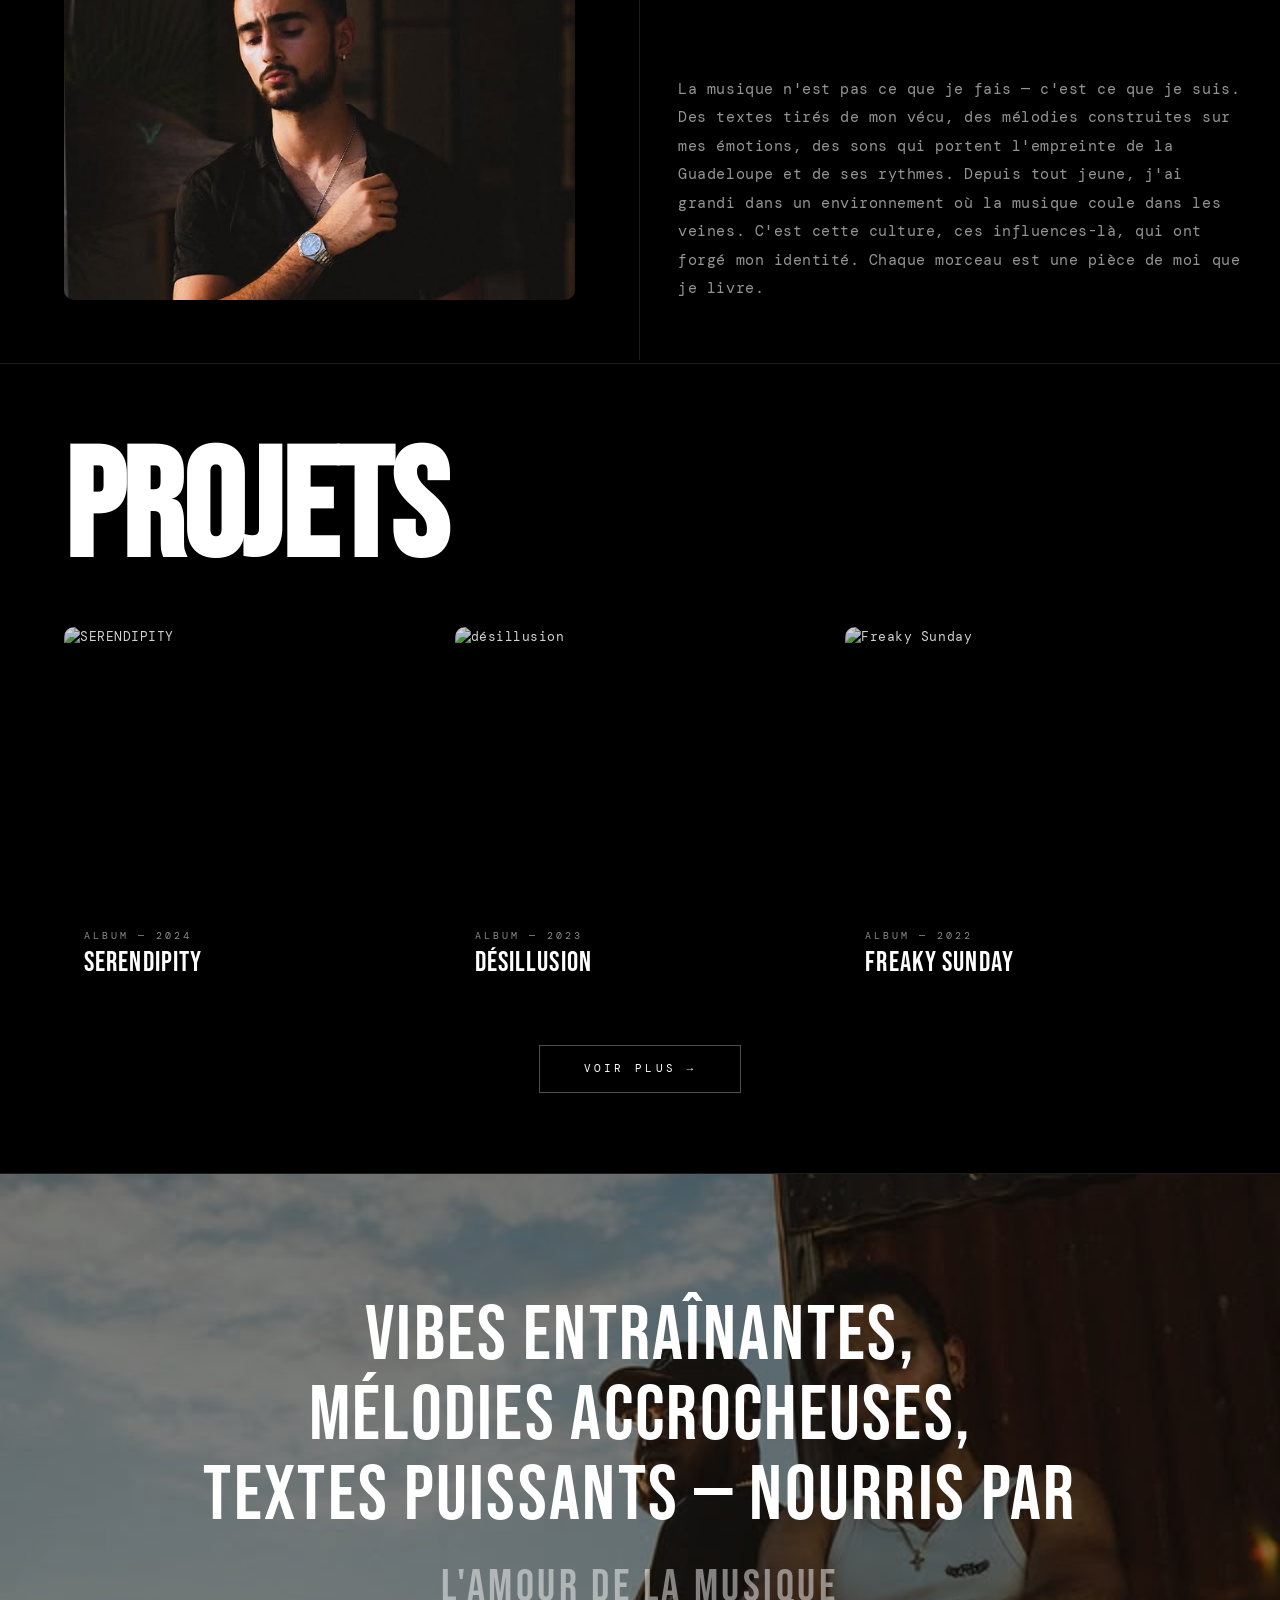
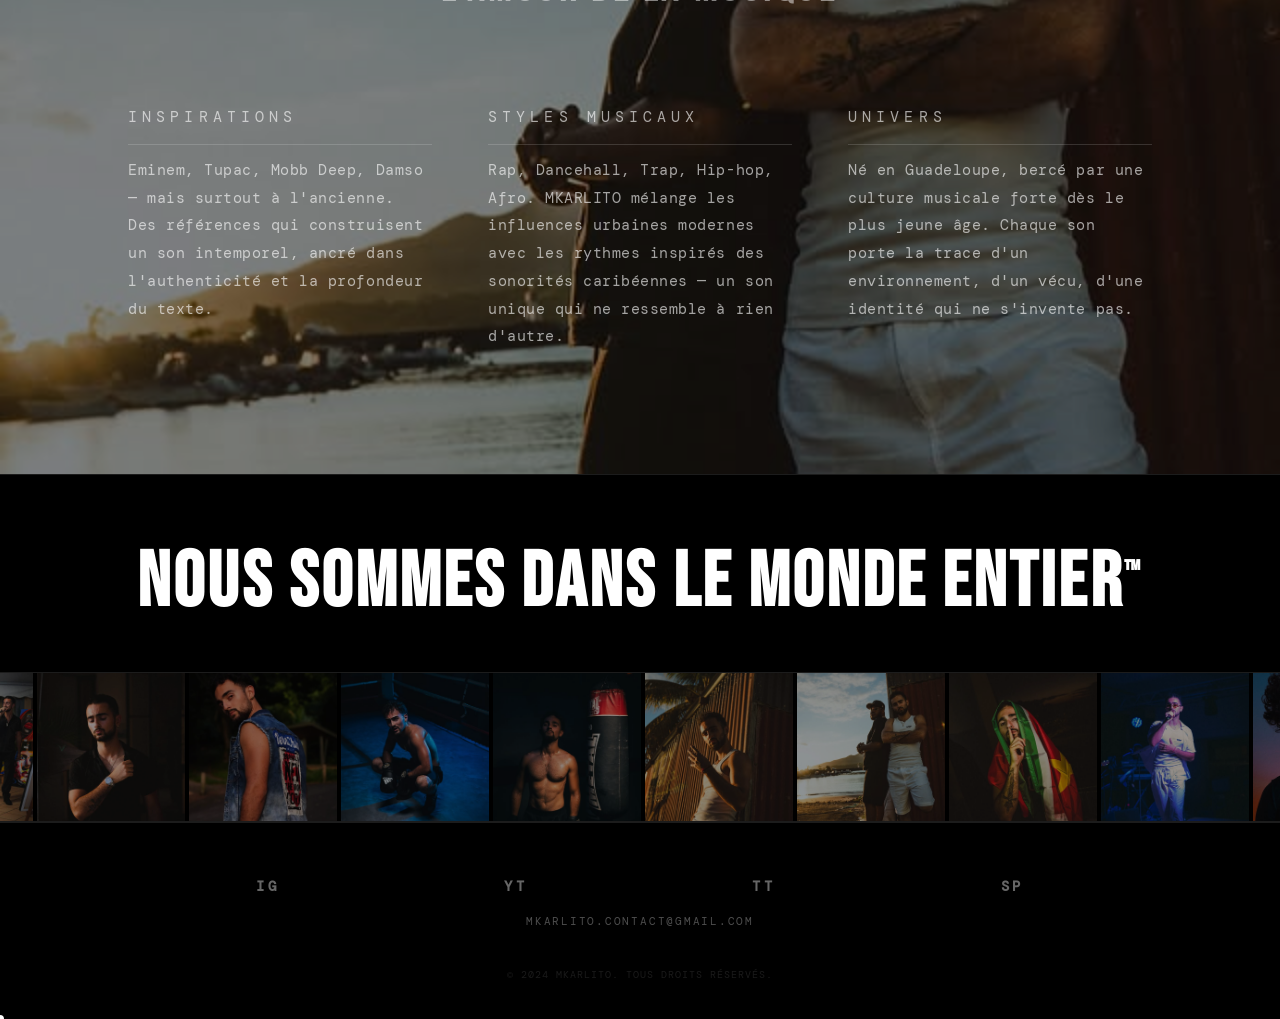
==== commit 0bf4c023: "Fix: retire le point erroné dans MK.arlito -> MKARLITO Co-Authored-By: Claude Sonnet 5 <noreply@anth" ====
--- a/index.html
+++ b/index.html
@@ -154,7 +154,7 @@
       </div>
       <div class="quote-col fade-in d1">
         <p class="quote-col-label">STYLES MUSICAUX</p>
-        <p>Rap, Dancehall, Trap, Hip-hop, Afro. MK.arlito mélange les influences urbaines modernes avec les rythmes inspirés des sonorités caribéennes — un son unique qui ne ressemble à rien d'autre.</p>
+        <p>Rap, Dancehall, Trap, Hip-hop, Afro. MKARLITO mélange les influences urbaines modernes avec les rythmes inspirés des sonorités caribéennes — un son unique qui ne ressemble à rien d'autre.</p>
       </div>
       <div class="quote-col fade-in d2">
         <p class="quote-col-label">UNIVERS</p>
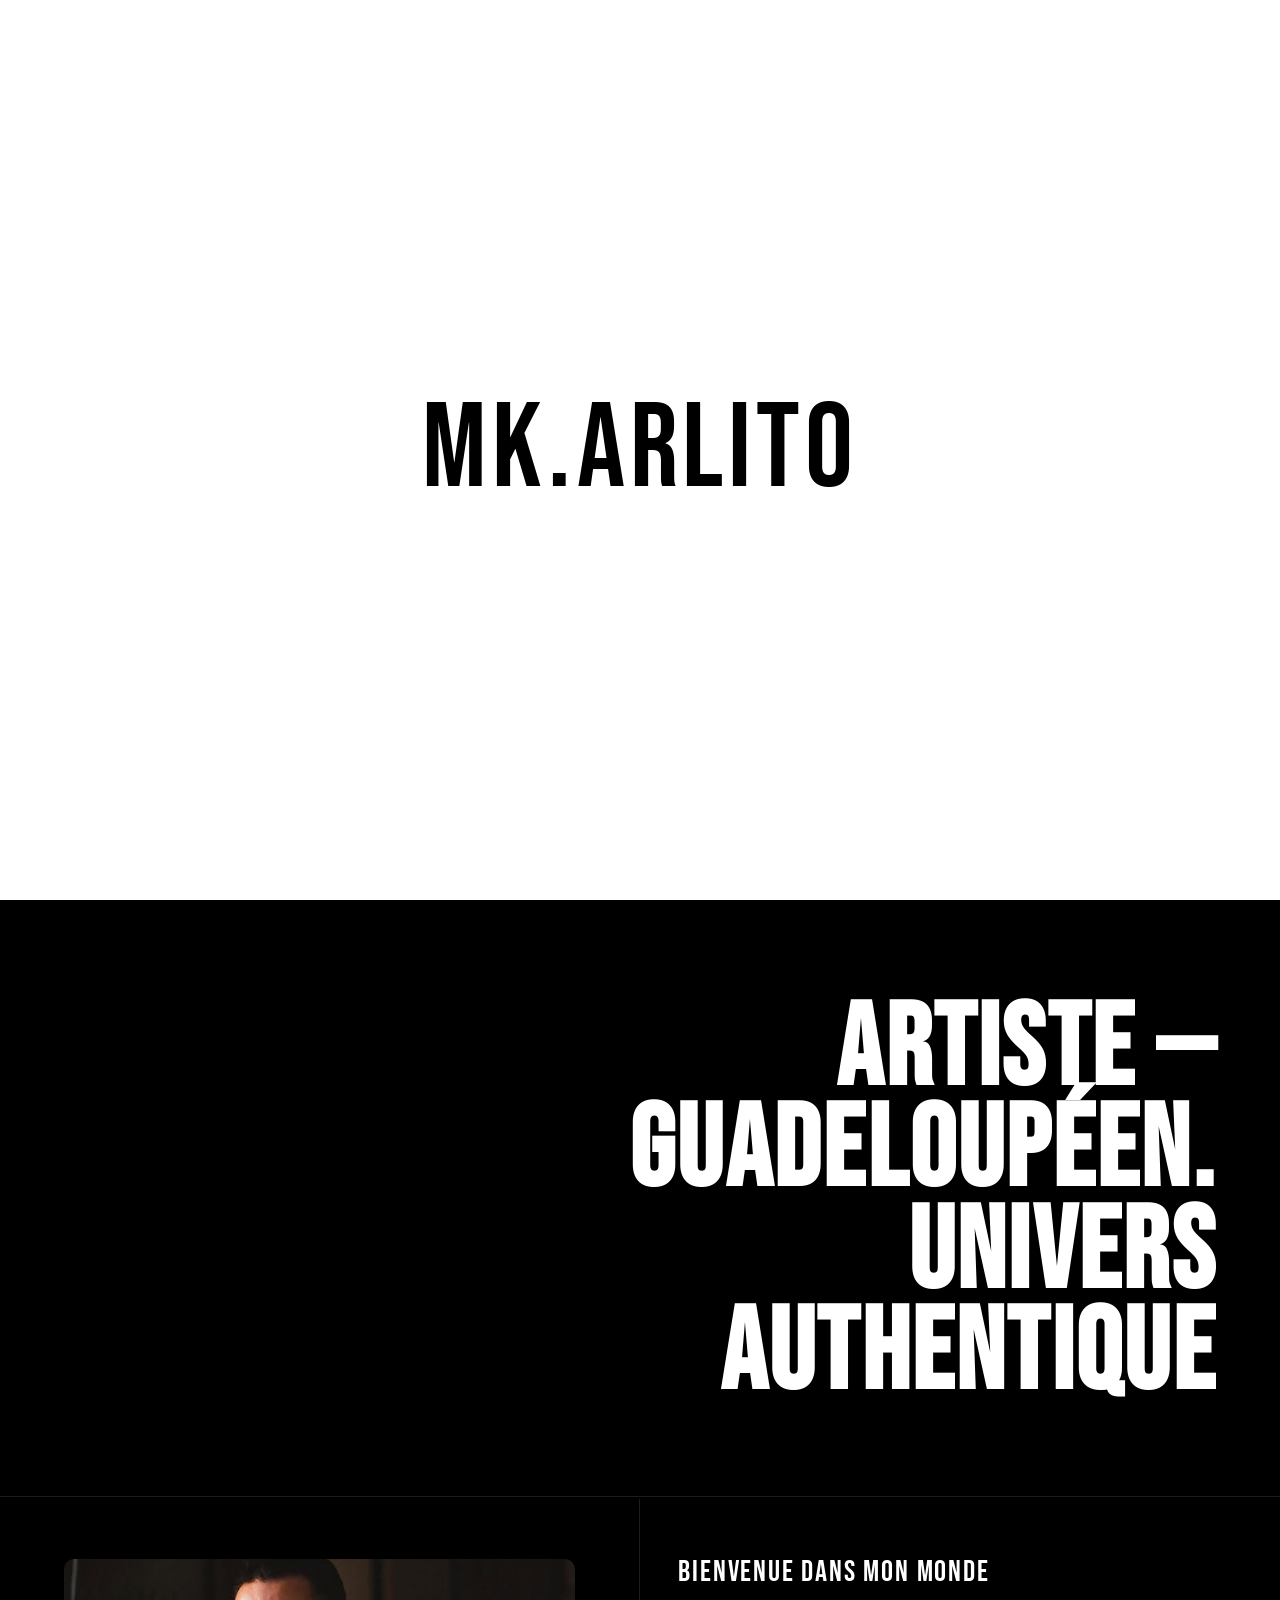
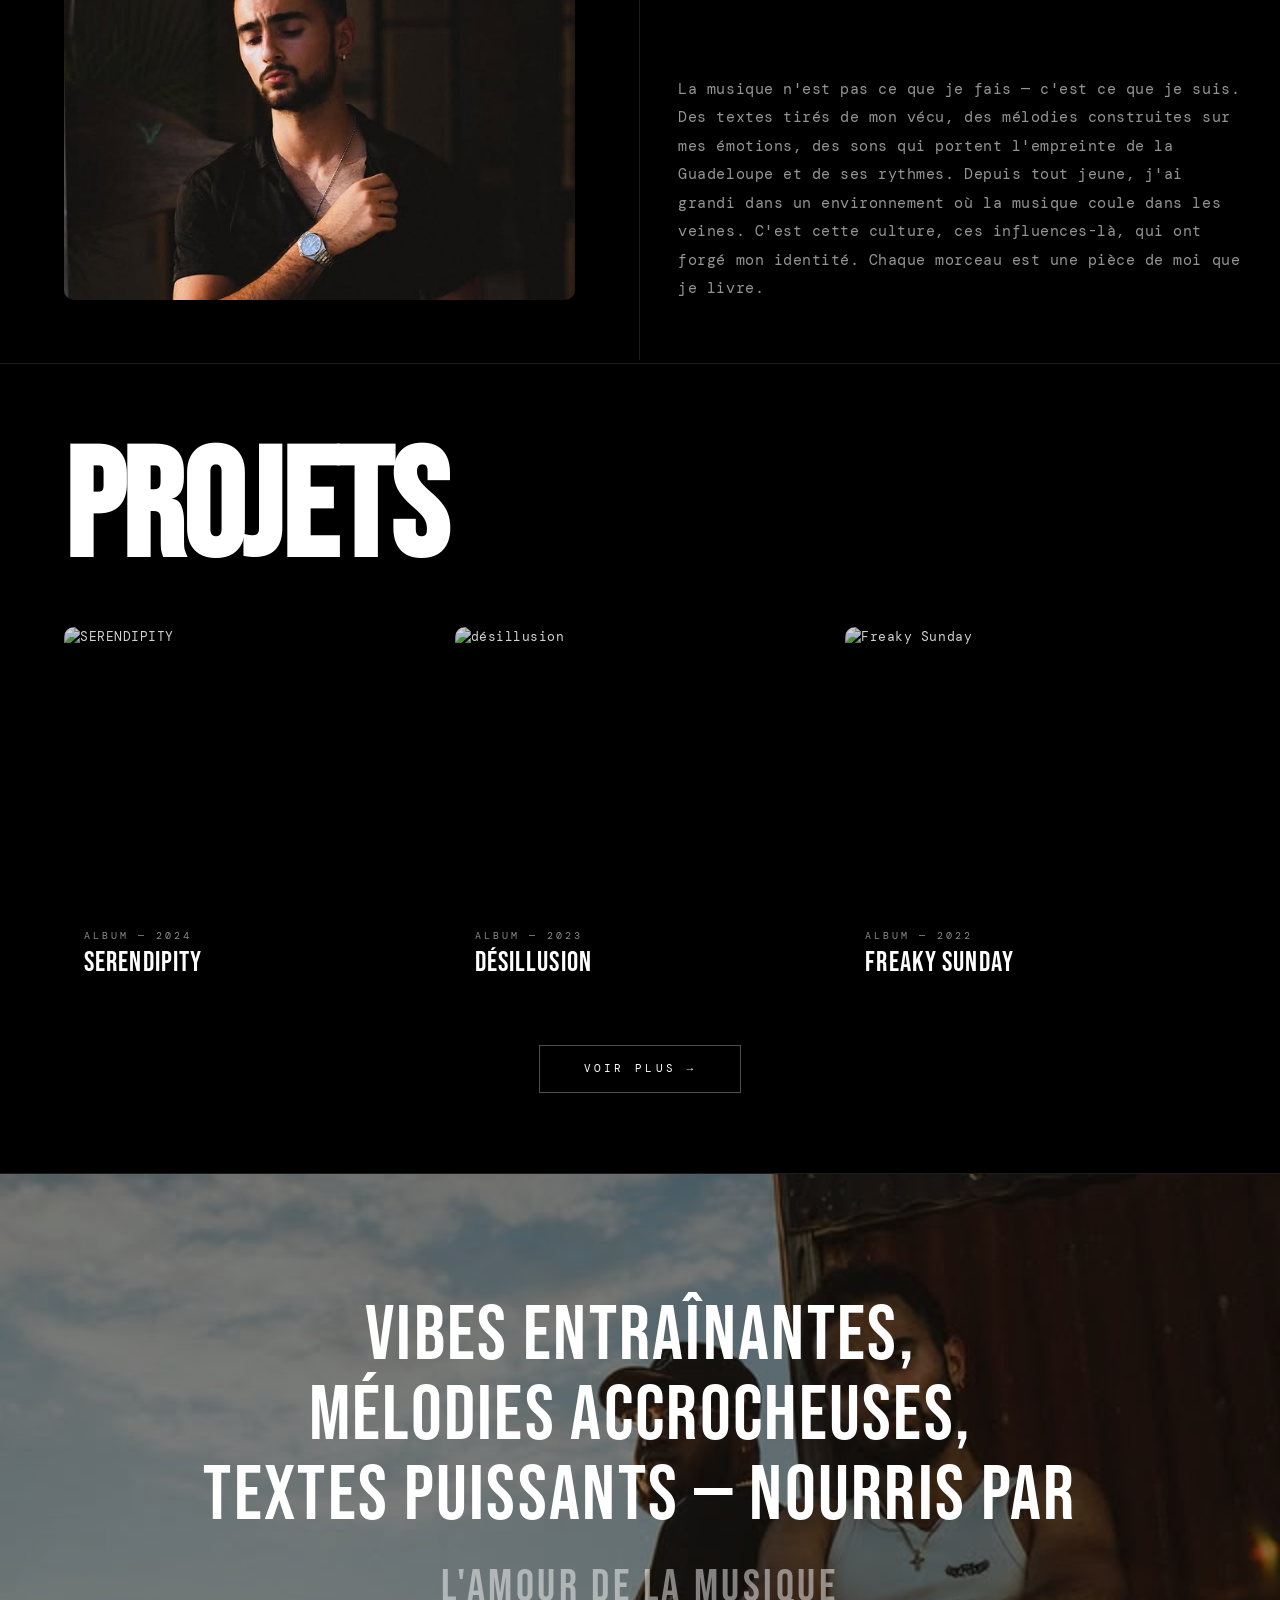
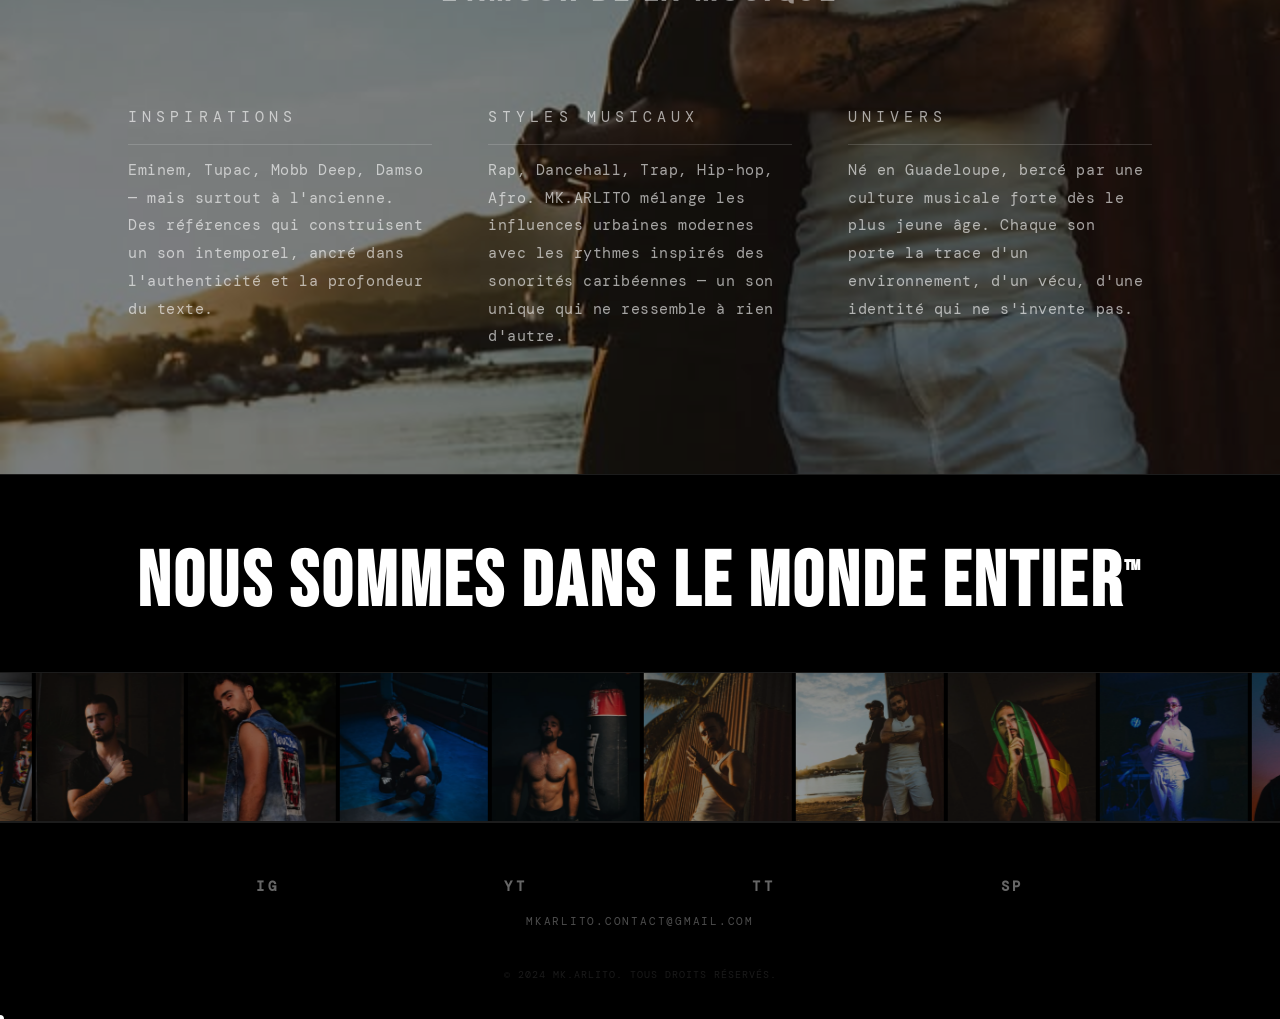
==== commit 408c2a3c: "Fix: rétablit le point dans MK.ARLITO (nom de l'artiste) Le point avait été retiré par erreur ; le v" ====
--- a/index.html
+++ b/index.html
@@ -3,7 +3,7 @@
 <head>
   <meta charset="UTF-8">
   <meta name="viewport" content="width=device-width, initial-scale=1.0">
-  <title>MKARLITO©</title>
+  <title>MK.ARLITO©</title>
   <link rel="preconnect" href="https://fonts.googleapis.com">
   <link rel="preconnect" href="https://fonts.gstatic.com" crossorigin>
   <link href="https://fonts.googleapis.com/css2?family=Bebas+Neue&family=DM+Mono:ital,wght@0,300;0,400;0,500;1,300&family=Playfair+Display:ital,wght@0,400;1,400;1,700&display=swap" rel="stylesheet">
@@ -12,7 +12,7 @@
 <body>
   <!-- ===== PRÉLOADER ===== -->
   <div id="preloader">
-    <span class="preloader-word">MKARLITO</span>
+    <span class="preloader-word">MK.ARLITO</span>
   </div>
 
   <!-- ===== NAV ===== -->
@@ -40,7 +40,7 @@
     </div>
   </nav>
 
-  <!-- ===== HERO — MKARLITO© sur une ligne, centré ===== -->
+  <!-- ===== HERO — MK.ARLITO© sur une ligne, centré ===== -->
   <section class="hero">
     <img
       src="657724996_18397859917197456_7118867860587893295_n..jpg"
@@ -48,7 +48,7 @@
       class="hero-bg"
     >
     <div class="hero-gradient"></div>
-    <h1 class="hero-title">MKARLITO</h1>
+    <h1 class="hero-title">MK.ARLITO</h1>
   </section>
 
   <!-- ===== TAGLINE ===== -->
@@ -154,7 +154,7 @@
       </div>
       <div class="quote-col fade-in d1">
         <p class="quote-col-label">STYLES MUSICAUX</p>
-        <p>Rap, Dancehall, Trap, Hip-hop, Afro. MKARLITO mélange les influences urbaines modernes avec les rythmes inspirés des sonorités caribéennes — un son unique qui ne ressemble à rien d'autre.</p>
+        <p>Rap, Dancehall, Trap, Hip-hop, Afro. MK.ARLITO mélange les influences urbaines modernes avec les rythmes inspirés des sonorités caribéennes — un son unique qui ne ressemble à rien d'autre.</p>
       </div>
       <div class="quote-col fade-in d2">
         <p class="quote-col-label">UNIVERS</p>
@@ -221,7 +221,7 @@
       </div>
       <a href="mailto:mkarlito.contact@gmail.com" class="footer-email-link">MKARLITO.CONTACT@GMAIL.COM</a>
     </div>
-    <p class="footer-copy">© 2024 MKARLITO. TOUS DROITS RÉSERVÉS.</p>
+    <p class="footer-copy">© 2024 MK.ARLITO. TOUS DROITS RÉSERVÉS.</p>
   </footer>
 
   <!-- ===== PLATFORM MODAL ===== -->
